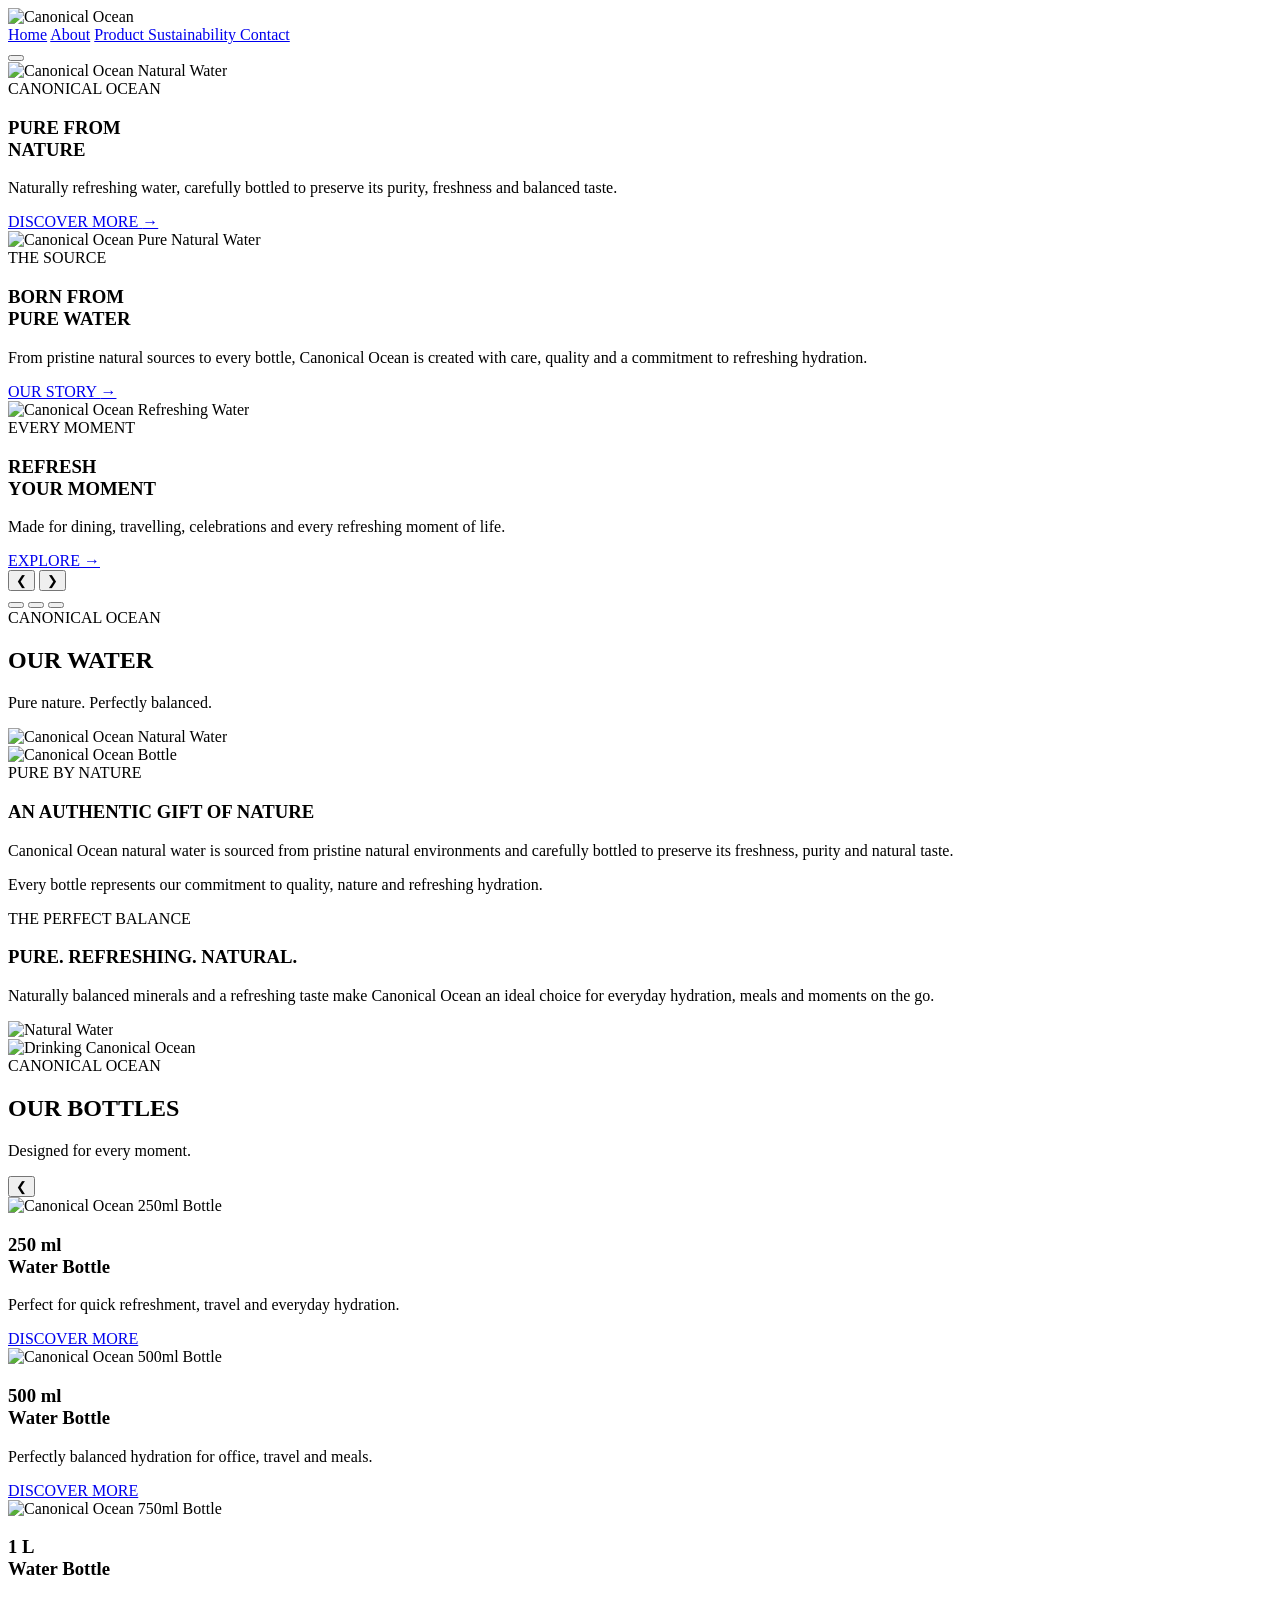
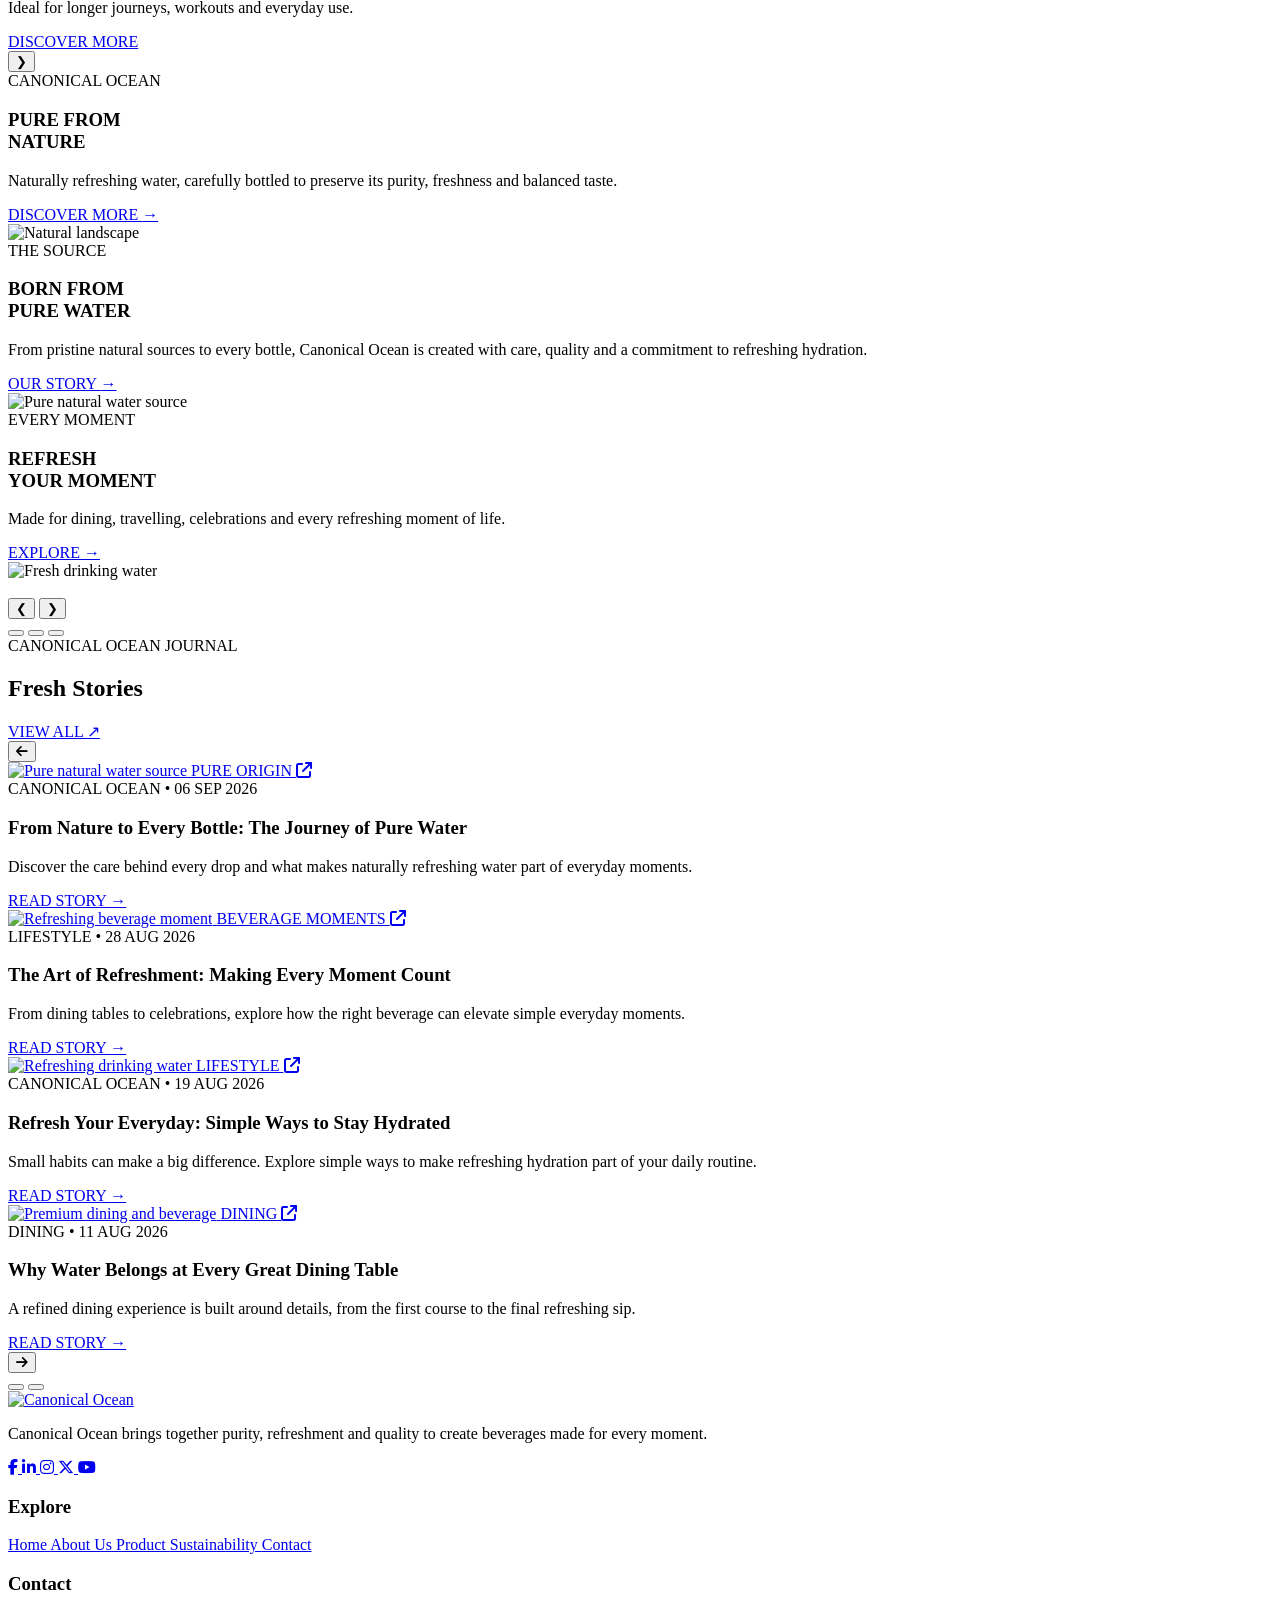
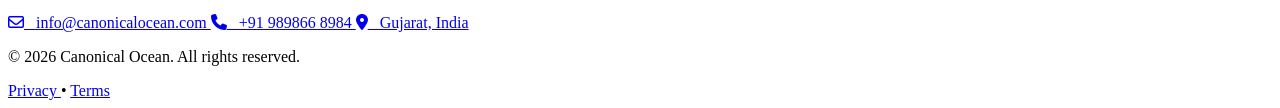
==== index.html @ ab65d00b "Update index.html" ====
<!DOCTYPE html>
<html lang="en">
<head>
<meta charset="UTF-8">

<meta name="viewport" content="width=device-width, initial-scale=1.0">

<!-- =========================
PRIMARY SEO
========================= -->

<title>Canonical Ocean | Premium Packaged Drinking Water & Beverage Brand</title>


<meta name="description" content="Discover Canonical Ocean, a premium packaged drinking water and beverage brand bringing pure bottled water and refreshing beverages together with quality, freshness and a modern lifestyle.">
  
<meta name="keywords"
content="Canonical Ocean, Canonical Ocean water, Canonical Ocean beverages, bottled water, packaged drinking water, drinking water, premium water bottle, mineral water, beverage brand, packaged water company, refreshing drinks, energy beverages, premium beverages, water bottle brand, Gujarat water brand, India beverage brand">

<meta name="author" content="Canonical Ocean">

<meta name="robots" content="index, follow, max-image-preview:large, max-snippet:-1, max-video-preview:-1">

<link rel="canonical" href="https://canonicalocean.com/">

<meta name="theme-color" content="#006D77">
<meta name="application-name" content="Canonical Ocean">

<!-- FAVICON -->
<link rel="icon" type="image/jpeg"
      href="https://canonicalocean.com/assets/logo/3.jpg?v=2">

<link rel="shortcut icon" type="image/jpeg"
      href="https://canonicalocean.com/assets/logo/3.jpg?v=2">

<link rel="apple-touch-icon"
      href="https://canonicalocean.com/assets/logo/3.jpg?v=2">
  
  
  <!-- Navbar CSS -->
<link rel="stylesheet"
href="https://canonicalocean.com/assets/home/nv/style.css">

<!-- Water / Bottle CSS -->
<link rel="stylesheet"
href="https://canonicalocean.com/assets/home/bottal-content/style.css">

<!-- Sliders CSS -->
<link rel="stylesheet"
href="https://canonicalocean.com/assets/home/sliders/style.css">

<!-- Bottle Slide CSS -->
<link rel="stylesheet"
href="https://canonicalocean.com/assets/home/bottal-slide/style.css">

<!-- Footer CSS -->
<link rel="stylesheet"
href="https://canonicalocean.com/assets/footer/style.css">

<!-- Blog CSS -->
<link rel="stylesheet"
href="https://canonicalocean.com/assets/home/blog/style.css">
  
  
<!-- =========================
OPEN GRAPH / SOCIAL
========================= -->

<meta property="og:type" content="website">

<meta property="og:title"
content="Canonical Ocean™ | Ride the Wave of Energy">

<meta property="og:description"
content="Premium bottled water, packaged drinking water and refreshing beverages by Canonical Ocean™. Pure refreshment. Powerful energy. Ride the wave of energy.">

<meta property="og:url"
content="https://canonicalocean.com/">

<meta property="og:image"
content="https://canonicalocean.com/assets/logo/Ride the wave of energy_20260815_101532_0000.png">

<meta property="og:image:alt"
content="Canonical Ocean™ Premium Beverage Brand">

<meta property="og:site_name"
content="Canonical Ocean">

<meta property="og:locale"
content="en_IN">

<!-- =========================
TWITTER / X
========================= -->

<meta name="twitter:card"
content="summary_large_image">

<meta name="twitter:title"
content="Canonical Ocean™ | Ride the Wave of Energy">

<meta name="twitter:description"
content="Premium bottled water, packaged drinking water and refreshing beverages. Ride the wave of energy with Canonical Ocean™.">

<meta name="twitter:image"
content="https://canonicalocean.com/assets/logo/Ride the wave of energy_20260815_101532_0000.png">

<meta name="twitter:image:alt"
content="Canonical Ocean™ Premium Beverage Brand">

<!-- =========================
FONT AWESOME
========================= -->

<link rel="stylesheet"
href="https://cdnjs.cloudflare.com/ajax/libs/font-awesome/6.5.1/css/all.min.css">

<!-- =========================
GOOGLE FONT
========================= -->

<link rel="preconnect"
href="https://fonts.googleapis.com">

<link rel="preconnect"
href="https://fonts.gstatic.com"
crossorigin>

<link href="https://fonts.googleapis.com/css2?family=Poppins:wght@300;400;500;600;700;800;900&display=swap"
rel="stylesheet">

<!-- =========================
PWA
========================= -->

<link rel="manifest"
href="https://canonicalocean.com/manifest.webmanifest">

<!-- =========================
LANGUAGE
========================= -->

<meta http-equiv="content-language"
content="en">

<meta name="language"
content="English">

<!-- =========================
AUTHOR / BRAND
========================= -->

<meta name="publisher"
content="Canonical Ocean">

<meta name="copyright"
content="Canonical Ocean">

<!-- =========================
APPLE
========================= -->

<meta name="apple-mobile-web-app-capable"
content="yes">

<meta name="apple-mobile-web-app-title"
content="Canonical Ocean">

  <link rel="stylesheet"
href="https://cdnjs.cloudflare.com/ajax/libs/font-awesome/6.5.1/css/all.min.css">
  
<!-- =========================
MICROSOFT
========================= -->

<meta name="msapplication-TileColor"
content="#006D77">

<meta name="msapplication-TileImage"
content="https://canonicalocean.com/assets/logo/Ride the wave of energy_20260815_101532_0000.png">

<!-- =========================
SITEMAP
========================= -->

<link rel="sitemap"
type="application/xml"
title="Sitemap"
href="https://canonicalocean.com/sitemap.xml">

<!-- =====================================================
BRAND SCHEMA
===================================================== -->

<script type="application/ld+json">
{
  "@context": "https://schema.org",
  "@type": "Brand",
  "name": "Canonical Ocean",
  "alternateName": "Canonical Ocean™",
  "url": "https://canonicalocean.com/",
  "logo": "https://canonicalocean.com/assets/logo/Ride the wave of energy_20260815_101532_0000.png",
  "description": "Canonical Ocean™ is a premium bottled water and beverage brand focused on packaged drinking water, refreshing beverages and modern beverage experiences.",
  "slogan": "Ride the wave of energy",
  "sameAs": [
    "https://www.instagram.com/canonicalocean",
    "https://www.linkedin.com/company/canonicalocean",
    "https://youtube.com/@canonicalocean",
    "https://x.com/Canonicalocean"
  ]
}
</script>

<!-- =====================================================
WEBSITE SCHEMA
===================================================== -->

<script type="application/ld+json">
{
  "@context": "https://schema.org",
  "@type": "WebSite",
  "name": "Canonical Ocean",
  "alternateName": "Canonical Ocean™",
  "url": "https://canonicalocean.com/",
  "description": "Official website of Canonical Ocean™ premium bottled water and beverage brand."
}
</script>

<!-- =====================================================
ORGANIZATION SCHEMA
===================================================== -->

<script type="application/ld+json">
{
  "@context": "https://schema.org",
  "@type": "Organization",
  "name": "Canonical Ocean",
  "url": "https://canonicalocean.com/",
  "logo": "https://canonicalocean.com/assets/cn-logo.png",
  "description": "Canonical Ocean™ is a premium beverage brand offering packaged drinking water, bottled water and refreshing beverages.",
  "slogan": "Ride the wave of energy",
  "email": "canonicalocean@zohomail.in",
  "sameAs": [
    "https://www.instagram.com/canonicalocean",
    "https://www.linkedin.com/company/canonicalocean",
    "https://youtube.com/@canonicalocean",
    "https://x.com/Canonicalocean"
  ]
}
</script>

<!-- =====================================================
PRODUCT / BEVERAGE CATEGORY SIGNAL
===================================================== -->

<!-- =====================================================
PRODUCT / BEVERAGE CATEGORY SIGNAL
===================================================== -->

<script type="application/ld+json">
{
  "@context": "https://schema.org",
  "@type": "ItemList",
  "name": "Canonical Ocean Beverage Products",
  "itemListElement": [
    {
      "@type": "Product",
      "name": "Canonical Ocean Packaged Drinking Water",
      "category": "Packaged Drinking Water"
    },
    {
      "@type": "Product",
      "name": "Canonical Ocean Bottled Water",
      "category": "Bottled Water"
    },
    {
      "@type": "Product",
      "name": "Canonical Ocean Beverages",
      "category": "Beverages"
    }
  ]
}
</script>

</head>

<body>

<header class="navbar">

  <div class="logo">
    <img
      src="https://canonicalocean.com/assets/logo/canonical-ocean-fl-01.png"
      alt="Canonical Ocean">
  </div>

  <nav class="nav-links" id="navLinks">
    <a href="#home" class="active">Home</a>
    <a href="https://canonicalocean.com/about/">About</a>
    <a
      href="https://canonicalocean.com/product/"
    >
      Product 
    </a>
    <a href="https://canonicalocean.com/sustainability/">
    Sustainability 
    </a>
        <a href="https://canonicalocean.com/contact/">
    Contact 
        </a>
  </nav>

  <button
    class="menu-btn"
    id="menuBtn"
    type="button"
    aria-label="Open navigation menu"
  >
    <span></span>
    <span></span>
    <span></span>
  </button>

</header>

  <script src="https://canonicalocean.com/assets/home/nv/script.js"></script>
  
  
  


  


  <!-- =========================================
       CANONICAL OCEAN HERO SLIDER
  ========================================== -->

  <section class="ocean-hero">


    <!-- SLIDER TRACK -->

    <div
      class="ocean-track"
      id="oceanTrack"
    >


      <!-- =====================================
           SLIDE 1
      ====================================== -->

      <article class="ocean-slide">

        <img
          src="https://canonicalocean.com/assets/home/sliders/water-drink-co.webp"
          alt="Canonical Ocean Natural Water"
        >

        <div class="ocean-content">

          <span class="eyebrow">
            CANONICAL OCEAN
          </span>

          <h1>
            PURE FROM<br>
            <strong>NATURE</strong>
          </h1>

          <p>
            Naturally refreshing water, carefully bottled
            to preserve its purity, freshness and balanced taste.
          </p>

          <a href="https://canonicalocean.com/story/pure-water/">
            DISCOVER MORE
            <b aria-hidden="true">→</b>
          </a>

        </div>

      </article>


      <!-- =====================================
           SLIDE 2
      ====================================== -->

      <article class="ocean-slide">

        <img
          src="https://canonicalocean.com/assets/home/sliders/canonical-ocean-juice.webp"
          alt="Canonical Ocean Pure Natural Water"
          loading="lazy"
        >

        <div class="ocean-content">

          <span class="eyebrow">
            THE SOURCE
          </span>

          <h1>
            BORN FROM<br>
            <strong>PURE WATER</strong>
          </h1>

          <p>
            From pristine natural sources to every bottle,
            Canonical Ocean is created with care, quality
            and a commitment to refreshing hydration.
          </p>

          <a href="https://canonicalocean.com/about/">
            OUR STORY
            <b aria-hidden="true">→</b>
          </a>

        </div>

      </article>


      <!-- =====================================
           SLIDE 3
      ====================================== -->

      <article class="ocean-slide">

        <img
          src="https://canonicalocean.com/assets/home/sliders/can-co.webp"
          alt="Canonical Ocean Refreshing Water"
          loading="lazy"
        >

        <div class="ocean-content">

          <span class="eyebrow">
            EVERY MOMENT
          </span>

          <h1>
            REFRESH<br>
            <strong>YOUR MOMENT</strong>
          </h1>

          <p>
            Made for dining, travelling, celebrations
            and every refreshing moment of life.
          </p>

          <a href="https://canonicalocean.com/story/refreshments/">
            EXPLORE
            <b aria-hidden="true">→</b>
          </a>

        </div>

      </article>


    </div>


    <!-- =========================================
         PREVIOUS BUTTON
    ========================================== -->

    <button
      type="button"
      class="ocean-nav prev"
      id="prevSlide"
      aria-label="Previous slide"
    >

      <span aria-hidden="true">
        ❮
      </span>

    </button>


    <!-- =========================================
         NEXT BUTTON
    ========================================== -->

    <button
      type="button"
      class="ocean-nav next"
      id="nextSlide"
      aria-label="Next slide"
    >

      <span aria-hidden="true">
        ❯
      </span>

    </button>


  </section>


  <!-- =========================================
       SLIDE DOTS
       OUTSIDE HERO
  ========================================== -->

  <div
    class="ocean-dots"
    id="slideDots"
    role="tablist"
    aria-label="Canonical Ocean slides"
  >


    <!-- DOT 1 -->

    <button
      type="button"
      class="ocean-dot active"
      data-slide="0"
      role="tab"
      aria-label="Show slide 1"
      aria-selected="true"
    ></button>


    <!-- DOT 2 -->

    <button
      type="button"
      class="ocean-dot"
      data-slide="1"
      role="tab"
      aria-label="Show slide 2"
      aria-selected="false"
    ></button>


    <!-- DOT 3 -->

    <button
      type="button"
      class="ocean-dot"
      data-slide="2"
      role="tab"
      aria-label="Show slide 3"
      aria-selected="false"
    ></button>


  </div>


  <!-- =========================================
       CANONICAL OCEAN SLIDER JAVASCRIPT
  ========================================== -->

  <script
    src="https://canonicalocean.com/assets/home/sliders/script.js"
  ></script>



  
 

  <!-- ================= OUR WATER ================= -->

  <section class="water-section" id="water">

    <div class="section-heading">
      <span>CANONICAL OCEAN</span>
      <h2>OUR WATER</h2>
      <p>Pure nature. Perfectly balanced.</p>
    </div>

    <div class="water-grid">

      <!-- Image -->
      <div class="water-image">
        <img src="https://canonicalocean.com/assets/img-png/water-bottal-v9.webp" alt="Canonical Ocean Natural Water">
      </div>

      <!-- Image -->
      <div class="water-image">
        <img src="https://canonicalocean.com/assets/img-png/canonical-ocean-f2.png" alt="Canonical Ocean Bottle">
      </div>

      <!-- Content -->
      <div class="water-content">
        <span class="small-title">PURE BY NATURE</span>

        <h3>
          AN AUTHENTIC
          <strong>GIFT OF NATURE</strong>
        </h3>

        <p>
          Canonical Ocean natural water is sourced from
          pristine natural environments and carefully bottled
          to preserve its freshness, purity and natural taste.
        </p>

        <p>
          Every bottle represents our commitment to quality,
          nature and refreshing hydration.
        </p>
      </div>

      <!-- Content -->
      <div class="water-content second-content">
        <span class="small-title">THE PERFECT BALANCE</span>

        <h3>
          PURE.
          <strong>REFRESHING.</strong>
          NATURAL.
        </h3>

        <p>
          Naturally balanced minerals and a refreshing taste
          make Canonical Ocean an ideal choice for everyday
          hydration, meals and moments on the go.
        </p>
      </div>

      <!-- Image -->
      <div class="water-image">
        <img src="https://canonicalocean.com/assets/img-png/canonical-ocean-f3.png" alt="Natural Water">
      </div>

      <!-- Image -->
      <div class="water-image">
        <img src="https://canonicalocean.com/assets/img-png/canonical-ocean-f4.png" alt="Drinking Canonical Ocean">
      </div>

    </div>

  </section>


  <!-- ================= OUR BOTTLES ================= -->

  <section class="bottles-section" id="bottles">

    <div class="section-heading bottles-heading">
      <span>CANONICAL OCEAN</span>
      <h2>OUR BOTTLES</h2>
      <p>Designed for every moment.</p>
    </div>

    <div class="bottle-slider">

      <button class="slider-btn prev" id="prevBtn">
        &#10094;
      </button>

      <div class="bottle-track" id="bottleTrack">

        <!-- Bottle 1 -->
        <article class="bottle-card">

          <div class="bottle-image">
            <img src="https://canonicalocean.com/assets/img-png/250ml-canonical-ocean.png"
                 alt="Canonical Ocean 250ml Bottle">
          </div>

          <h3>250 ml<br>Water Bottle</h3>

          <p>
            Perfect for quick refreshment,
            travel and everyday hydration.
          </p>

          <a href="#">DISCOVER MORE</a>

        </article>


        <!-- Bottle 2 -->
        <article class="bottle-card">

          <div class="bottle-image">
            <img src="https://canonicalocean.com/assets/img-png/500ml-canonical-ocean.png"
                 alt="Canonical Ocean 500ml Bottle">
          </div>

          <h3>500 ml<br>Water Bottle</h3>

          <p>
            Perfectly balanced hydration
            for office, travel and meals.
          </p>

          <a href="#">DISCOVER MORE</a>

        </article>


        <!-- Bottle 3 -->
        <article class="bottle-card">

          <div class="bottle-image">
            <img src="https://canonicalocean.com/assets/img-png/1lt-canonical-ocean.png"
                 alt="Canonical Ocean 750ml Bottle">
          </div>

          <h3>1 L<br>Water Bottle</h3>

          <p>
            Ideal for longer journeys,
            workouts and everyday use.
          </p>

          <a href="#">DISCOVER MORE</a>

        </article>


       

      </div>

     <button class="slider-btn next" id="nextBtn">&#10095;</button>

    </div>

  </section>





<section class="blue-bottal-showcase">

  <div class="blue-bottal-slider">

    <div class="blue-bottal-track" id="blueBottalTrack">

      <!-- SLIDE 1 -->
      <article class="blue-bottal-slide">

        <div class="blue-bottal-left">

          <span>CANONICAL OCEAN</span>

          <h1>
            PURE FROM<br>
            <strong>NATURE</strong>
          </h1>

          <p>
            Naturally refreshing water, carefully bottled
            to preserve its purity, freshness and balanced taste.
          </p>

          <a href="#">
            DISCOVER MORE
            <b aria-hidden="true">→</b>
          </a>

        </div>

        <div class="blue-bottal-right">

          <img
            src="https://canonicalocean.com/assets/home/bottal-slide/canonical-ocean-s1.webp"
            alt="Natural landscape"
            loading="eager"
          >

        </div>

      </article>


      <!-- SLIDE 2 -->
      <article class="blue-bottal-slide">

        <div class="blue-bottal-left">

          <span>THE SOURCE</span>

          <h1>
            BORN FROM<br>
            <strong>PURE WATER</strong>
          </h1>

          <p>
            From pristine natural sources to every bottle,
            Canonical Ocean is created with care, quality
            and a commitment to refreshing hydration.
          </p>

          <a href="#">
            OUR STORY
            <b aria-hidden="true">→</b>
          </a>

        </div>

        <div class="blue-bottal-right">

          <img
            src="https://canonicalocean.com/assets/home/bottal-slide/canonical-ocean-s2.webp"
            alt="Pure natural water source"
            loading="lazy"
          >

        </div>

      </article>


      <!-- SLIDE 3 -->
      <article class="blue-bottal-slide">

        <div class="blue-bottal-left">

          <span>EVERY MOMENT</span>

          <h1>
            REFRESH<br>
            <strong>YOUR MOMENT</strong>
          </h1>

          <p>
            Made for dining, travelling, celebrations
            and every refreshing moment of life.
          </p>

          <a href="#">
            EXPLORE
            <b aria-hidden="true">→</b>
          </a>

        </div>

        <div class="blue-bottal-right">

          <img
            src="https://canonicalocean.com/assets/home/bottal-slide/canonical-ocean-s3.webp"
            alt="Fresh drinking water"
            loading="lazy"
          >

        </div>

      </article>

    </div>


    <!-- FIXED CENTER BOTTLE -->
    <div
      class="blue-bottal-fixed"
      aria-hidden="true"
    >

      <div class="blue-bottal-glow"></div>

      <img
        src="https://canonicalocean.com/assets/img-png/png-water-bottal.png"
        alt=""
      >

    </div>


    <!-- PREVIOUS -->
    <button
      type="button"
      class="blue-bottal-nav prev"
      id="blueBottalPrev"
      aria-label="Previous slide"
    >
      <span aria-hidden="true">&#10094;</span>
    </button>


    <!-- NEXT -->
    <button
      type="button"
      class="blue-bottal-nav next"
      id="blueBottalNext"
      aria-label="Next slide"
    >
      <span aria-hidden="true">&#10095;</span>
    </button>

  </div>


  <!-- DOTS -->
  <div
    class="blue-bottal-dots"
    id="blueBottalDots"
    role="tablist"
    aria-label="Hero slides"
  >

    <button
      type="button"
      class="blue-bottal-dot active"
      data-slide="0"
      role="tab"
      aria-label="Show slide 1"
      aria-selected="true"
    ></button>

    <button
      type="button"
      class="blue-bottal-dot"
      data-slide="1"
      role="tab"
      aria-label="Show slide 2"
      aria-selected="false"
    ></button>

    <button
      type="button"
      class="blue-bottal-dot"
      data-slide="2"
      role="tab"
      aria-label="Show slide 3"
      aria-selected="false"
    ></button>

  </div>

</section>

  
  <section class="co-blog">

  <div class="co-blog-container">

    <!-- HEADER -->
    <div class="co-blog-header">

      <div>
        <span class="co-blog-eyebrow">
          CANONICAL OCEAN JOURNAL
        </span>

        <h2>
          Fresh <strong>Stories</strong>
        </h2>
      </div>

      <a href="#" class="co-blog-all">
        VIEW ALL
        <span>↗</span>
      </a>

    </div>


    <!-- BLOG SLIDER -->
    <div class="co-blog-slider">

      <button
        class="co-blog-arrow co-blog-prev"
        id="coBlogPrev"
        aria-label="Previous articles"
      >
        <i class="fa-solid fa-arrow-left"></i>
      </button>


      <div class="co-blog-window">

        <div class="co-blog-track" id="coBlogTrack">


          <!-- CARD 1 -->

          <article class="co-blog-card">

            <a href="https://canonicalocean.com/story/pure-water/" class="co-blog-image">

              <img
                src="https://canonicalocean.com/assets/home/blog/deep-sea-co-s3.webp"
                alt="Pure natural water source"
                loading="lazy"
              >

              <span class="co-blog-tag">
                PURE ORIGIN
              </span>

              <span class="co-blog-image-icon">
                <i class="fa-solid fa-arrow-up-right-from-square"></i>
              </span>

            </a>

            <div class="co-blog-content">

              <div class="co-blog-meta">
                CANONICAL OCEAN
                <span>•</span>
                06 SEP 2026
              </div>

              <h3>
                From Nature to Every Bottle:
                The Journey of Pure Water
              </h3>

              <p>
                Discover the care behind every drop
                and what makes naturally refreshing
                water part of everyday moments.
              </p>

              <a href="https://canonicalocean.com/story/pure-water/" class="co-blog-read">
                READ STORY
                <span>→</span>
              </a>

            </div>

          </article>


          <!-- CARD 2 -->

          <article class="co-blog-card">

            <a href="https://canonicalocean.com/story/refreshments/" class="co-blog-image">

              <img
                src="https://canonicalocean.com/assets/home/blog/water-glass-co-s2.webp"
                alt="Refreshing beverage moment"
                loading="lazy"
              >

              <span class="co-blog-tag">
                BEVERAGE MOMENTS
              </span>

              <span class="co-blog-image-icon">
                <i class="fa-solid fa-arrow-up-right-from-square"></i>
              </span>

            </a>

            <div class="co-blog-content">

              <div class="co-blog-meta">
                LIFESTYLE
                <span>•</span>
                28 AUG 2026
              </div>

              <h3>
                The Art of Refreshment:
                Making Every Moment Count
              </h3>

              <p>
                From dining tables to celebrations,
                explore how the right beverage can
                elevate simple everyday moments.
              </p>

              <a href="https://canonicalocean.com/story/refreshments/" class="co-blog-read">
                READ STORY
                <span>→</span>
              </a>

            </div>

          </article>


          <!-- CARD 3 -->

          <article class="co-blog-card">

            <a href="https://canonicalocean.com/story/lifestyle/" class="co-blog-image">

              <img
                src="https://canonicalocean.com/assets/home/blog/cup-water-co-s3 (1).webp"
                alt="Refreshing drinking water"
                loading="lazy"
              >

              <span class="co-blog-tag">
                LIFESTYLE
              </span>

              <span class="co-blog-image-icon">
                <i class="fa-solid fa-arrow-up-right-from-square"></i>
              </span>

            </a>

            <div class="co-blog-content">

              <div class="co-blog-meta">
                CANONICAL OCEAN
                <span>•</span>
                19 AUG 2026
              </div>

              <h3>
                Refresh Your Everyday:
                Simple Ways to Stay Hydrated
              </h3>

              <p>
                Small habits can make a big difference.
                Explore simple ways to make refreshing
                hydration part of your daily routine.
              </p>

              <a href="https://canonicalocean.com/story/lifestyle/" class="co-blog-read">
                READ STORY
                <span>→</span>
              </a>

            </div>

          </article>


          <!-- CARD 4 -->

          <article class="co-blog-card">

            <a href="https://canonicalocean.com/story/dining/" class="co-blog-image">

              <img
                src="https://canonicalocean.com/assets/home/blog/juice-co-s1.webp"
                alt="Premium dining and beverage"
                loading="lazy"
              >

              <span class="co-blog-tag">
                DINING
              </span>

              <span class="co-blog-image-icon">
                <i class="fa-solid fa-arrow-up-right-from-square"></i>
              </span>

            </a>

            <div class="co-blog-content">

              <div class="co-blog-meta">
                DINING
                <span>•</span>
                11 AUG 2026
              </div>

              <h3>
                Why Water Belongs at
                Every Great Dining Table
              </h3>

              <p>
                A refined dining experience is built
                around details, from the first course
                to the final refreshing sip.
              </p>

              <a href="https://canonicalocean.com/story/dining/" class="co-blog-read">
                READ STORY
                <span>→</span>
              </a>

            </div>

          </article>


        </div>

      </div>


      <button
        class="co-blog-arrow co-blog-next"
        id="coBlogNext"
        aria-label="Next articles"
      >
        <i class="fa-solid fa-arrow-right"></i>
      </button>

    </div>


    <!-- DOTS -->

    <div class="co-blog-dots" id="coBlogDots">

      <button
        class="co-blog-dot active"
        data-slide="0"
        aria-label="Blog slide 1"
      ></button>

      <button
        class="co-blog-dot"
        data-slide="1"
        aria-label="Blog slide 2"
      ></button>

    </div>

  </div>

</section>




  <!-- FONT AWESOME -->
  <link
    rel="stylesheet"
    href="https://cdnjs.cloudflare.com/ajax/libs/font-awesome/6.5.2/css/all.min.css"
  >


<!-- =========================================
     CANONICAL OCEAN FOOTER
========================================= -->

<footer class="co-footer">


  <!-- =======================================
       MAIN FOOTER
  ======================================== -->

  <div class="co-footer-container">


    <!-- =====================================
         BRAND / ABOUT
    ====================================== -->

    <div class="co-footer-brand">


      <!-- LOGO -->

      <a
        href="/"
        class="co-footer-logo"
        aria-label="Canonical Ocean Home"
      >

        <img
          src="https://canonicalocean.com/assets/logo/canonical-ocean-fl-03.png"
          alt="Canonical Ocean"
        >

      </a>


      <!-- ABOUT -->

      <p>
        Canonical Ocean brings together purity,
        refreshment and quality to create beverages
        made for every moment.
      </p>


      


      <!-- SOCIAL MEDIA -->

      <div class="co-social">


        <!-- FACEBOOK -->

        <!-- Facebook -->
<a href="https://www.facebook.com/canonicalocean" target="_blank" rel="noopener noreferrer">
  <i class="fa-brands fa-facebook-f"></i>
</a>

<!-- LinkedIn -->
<a href="https://www.linkedin.com/company/canonicalocean/" target="_blank" rel="noopener noreferrer">
  <i class="fa-brands fa-linkedin-in"></i>
</a>

<!-- Instagram -->
<a href="https://www.instagram.com/canonicalocean/" target="_blank" rel="noopener noreferrer">
  <i class="fa-brands fa-instagram"></i>
</a>

<!-- X -->
<a href="https://x.com/canonicalocean" target="_blank" rel="noopener noreferrer">
  <i class="fa-brands fa-x-twitter"></i>
</a>

<!-- YouTube -->
<a href="https://www.youtube.com/@canonicalocean" target="_blank" rel="noopener noreferrer">
  <i class="fa-brands fa-youtube"></i>
        </a>


      </div>

    </div>



    <!-- =====================================
         EXPLORE
    ====================================== -->

    <div class="co-footer-links">

      <h3>Explore</h3>


      <a href="#">
        Home
      </a>


      <a href="https://canonicalocean.com/about/">
        About Us
      </a>


      <a href="https://canonicalocean.com/product/">
       Product
      </a>
<a href="https://canonicalocean.com/sustainability/">
  Sustainability 
</a>

      <a href="https://canonicalocean.com/contact/">
        Contact
      </a>

    </div>



    <!-- =====================================
         CONTACT
    ====================================== -->

    <div class="co-footer-contact">

      <h3>Contact</h3>


      <a href="mailto:info@canonicalocean.com">

        <i class="fa-regular fa-envelope"></i>
        &nbsp;
        info@canonicalocean.com

      </a>


      <a href="https://wa.me/message/SM467FJV6ENDJ1">

        <i class="fa-solid fa-phone"></i>
        &nbsp;
        +91 989866 8984

      </a>


      <a href="#">

        <i class="fa-solid fa-location-dot"></i>
        &nbsp;
        Gujarat, India

      </a>

    </div>


  </div>



  <!-- =======================================
       BOTTOM BAR
  ======================================== -->

  <div class="co-footer-bottom">


    <!-- COPYRIGHT -->

    <p>
      © 2026 Canonical Ocean. All rights reserved.
    </p>


    <!-- LEGAL -->

    <div class="co-footer-legal">

      <a href="#">
        Privacy
      </a>

      <span>•</span>

      <a href="#">
        Terms
      </a>

    </div>


  </div>


</footer>



 

<!-- =========================
     HERO SLIDER JS
========================== -->
<script src="https://canonicalocean.com/assets/home/bottal-content/script.js"></script>
 
<script src="https://canonicalocean.com/assets/home/bottal-slide/script.js"></script>


<script src="https://canonicalocean.com/assets/home/blog/script.js"></script>



    
  </body>
  
</html>
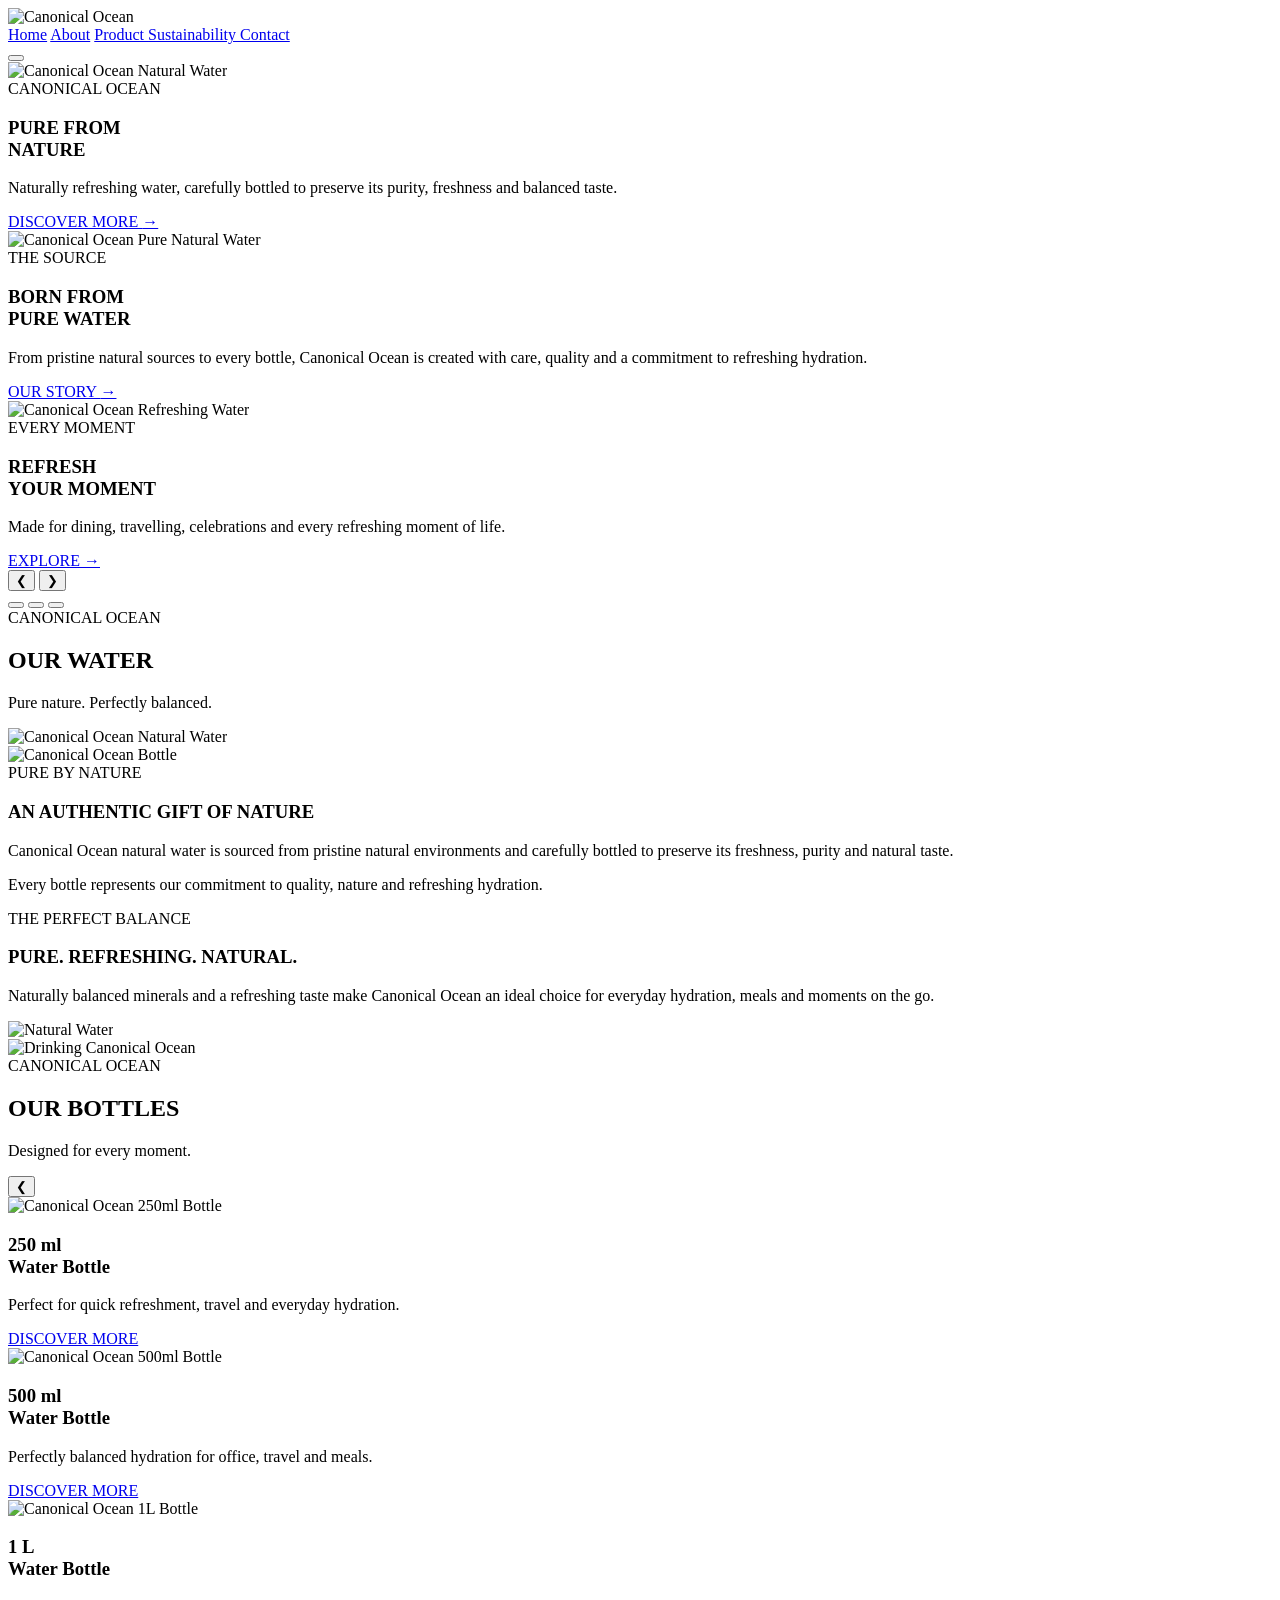
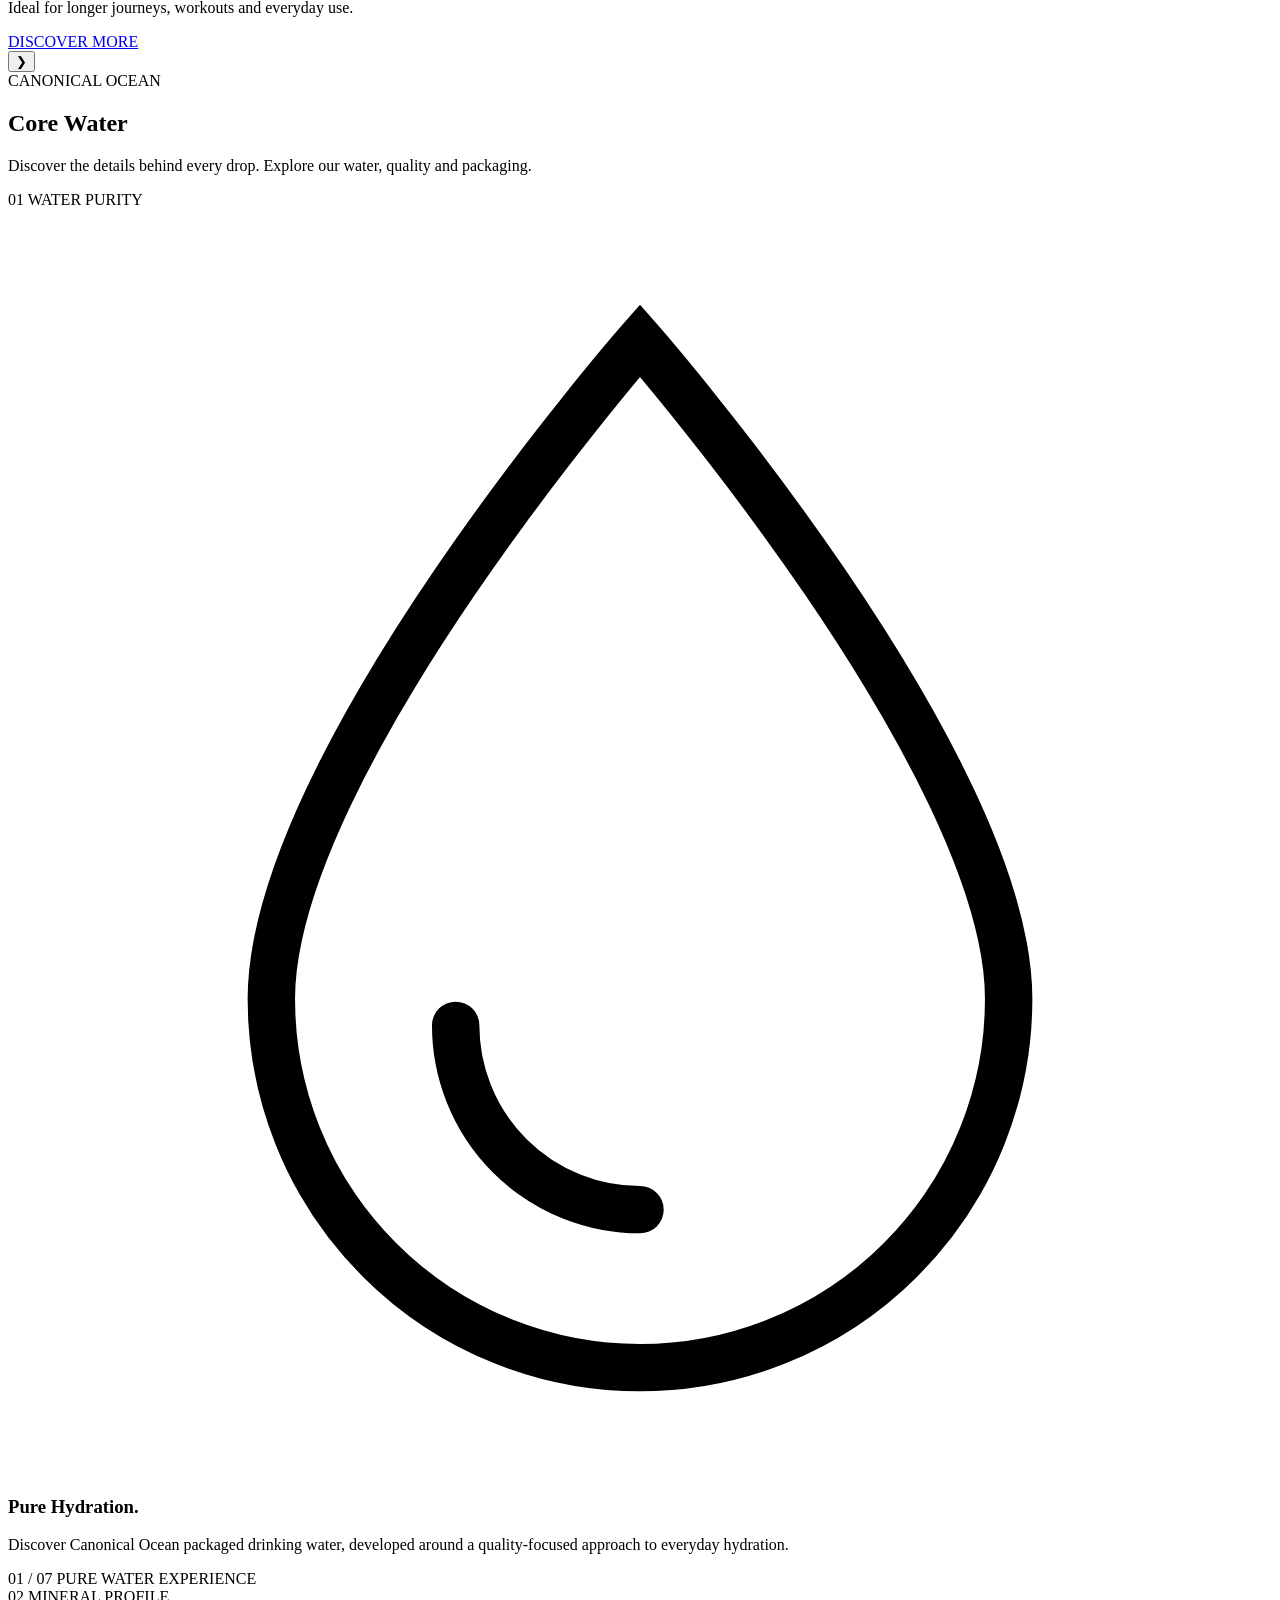
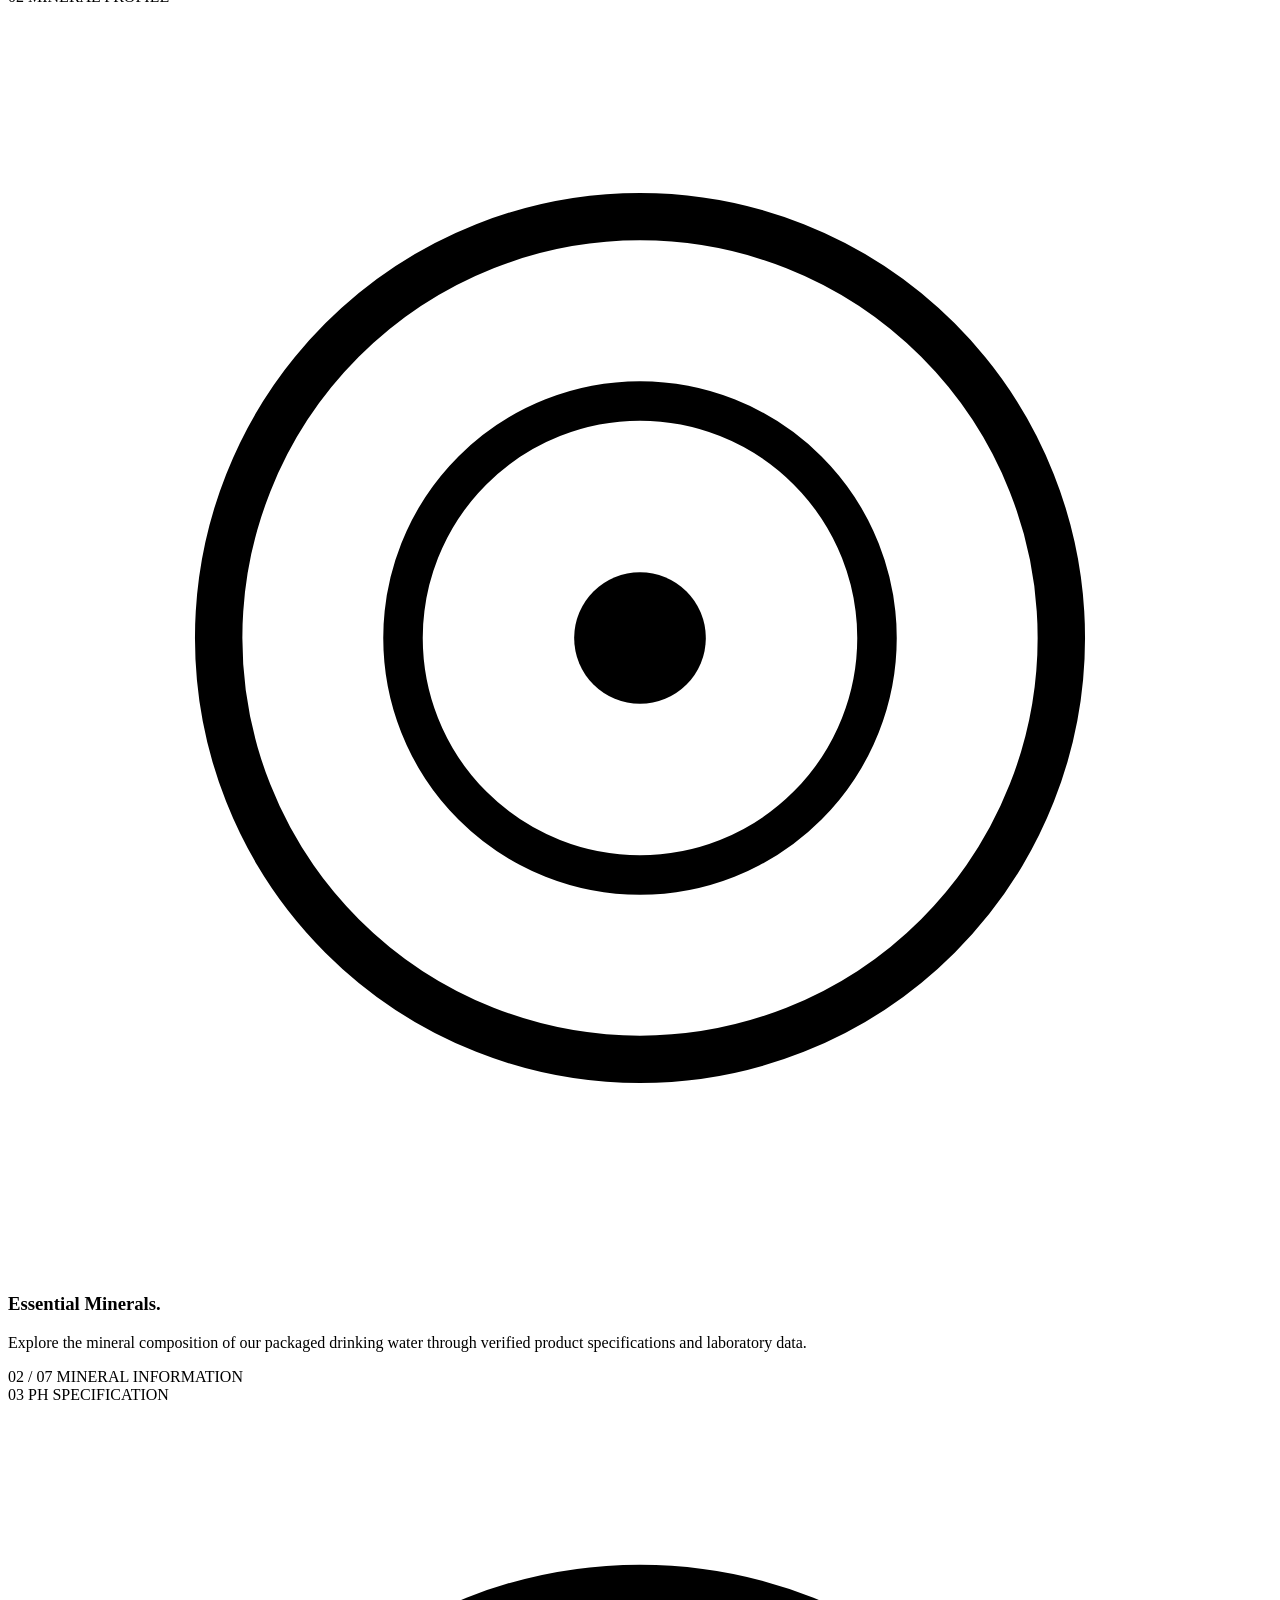
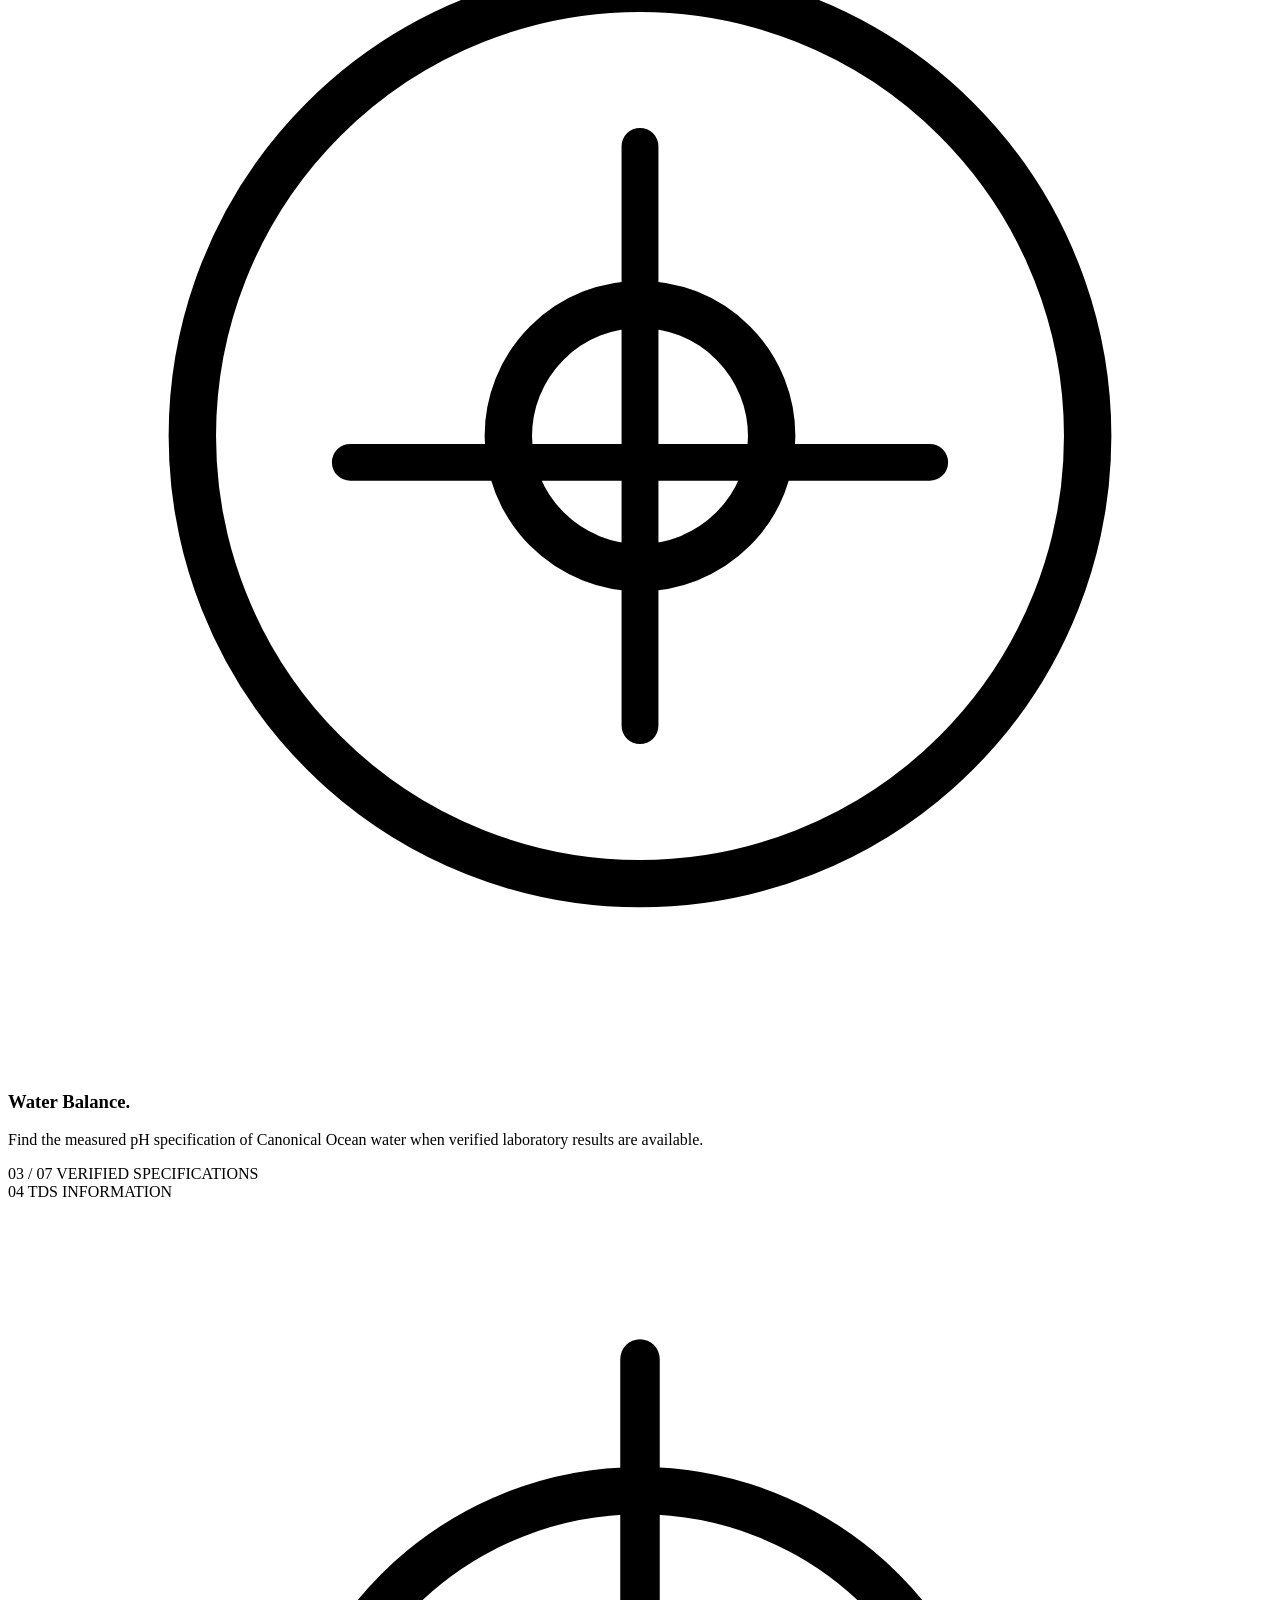
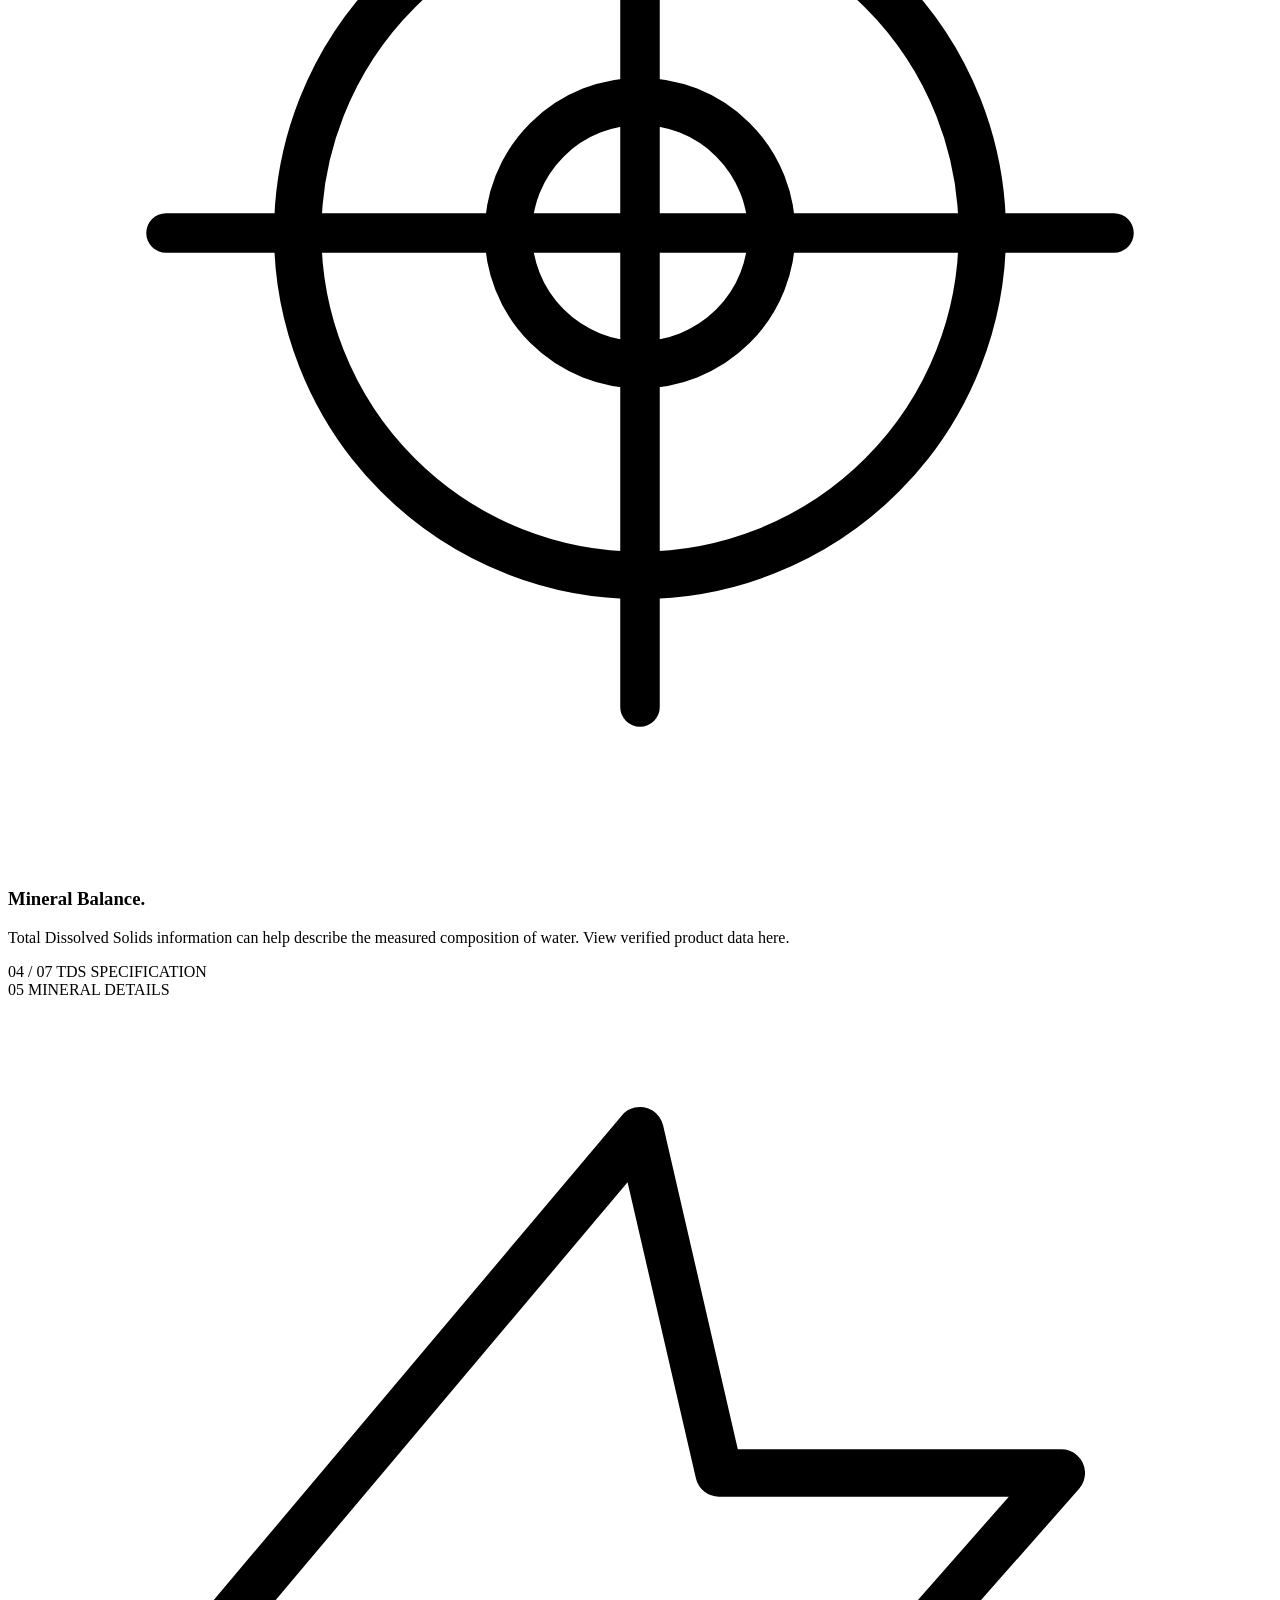
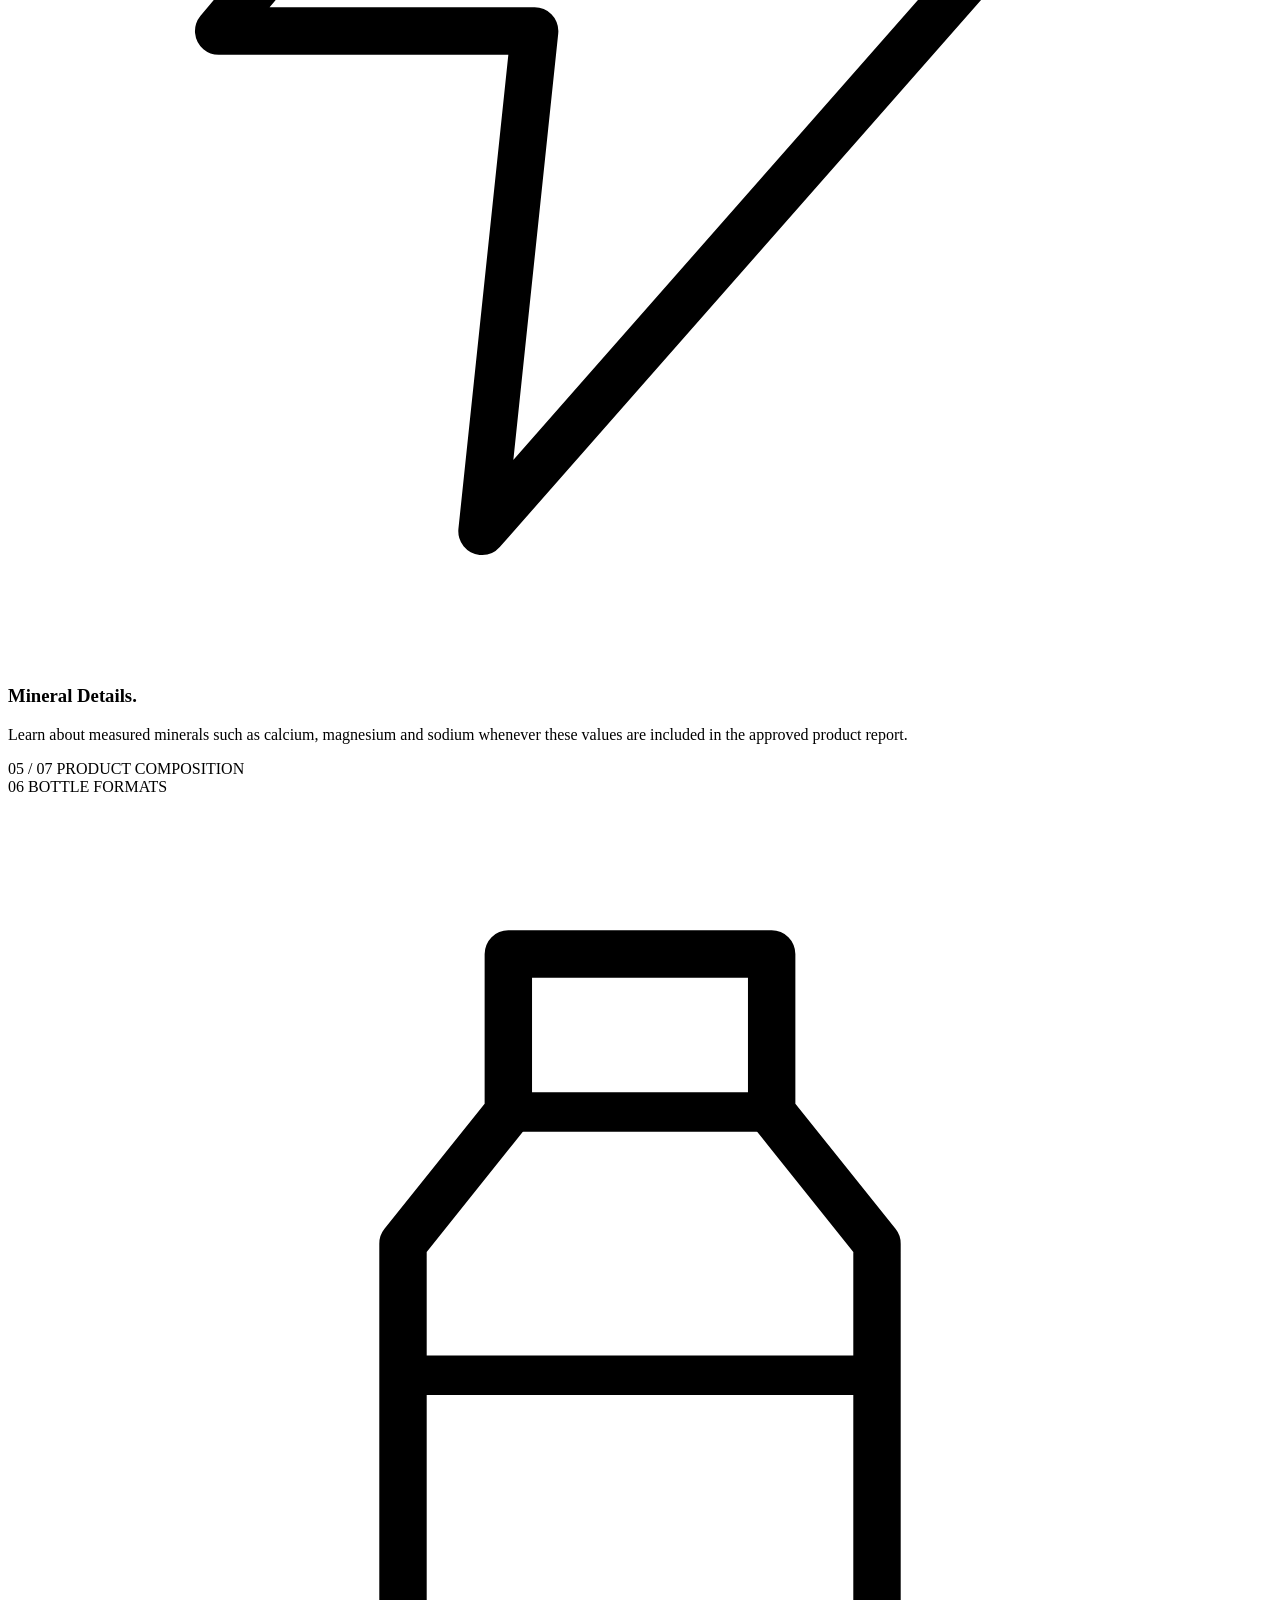
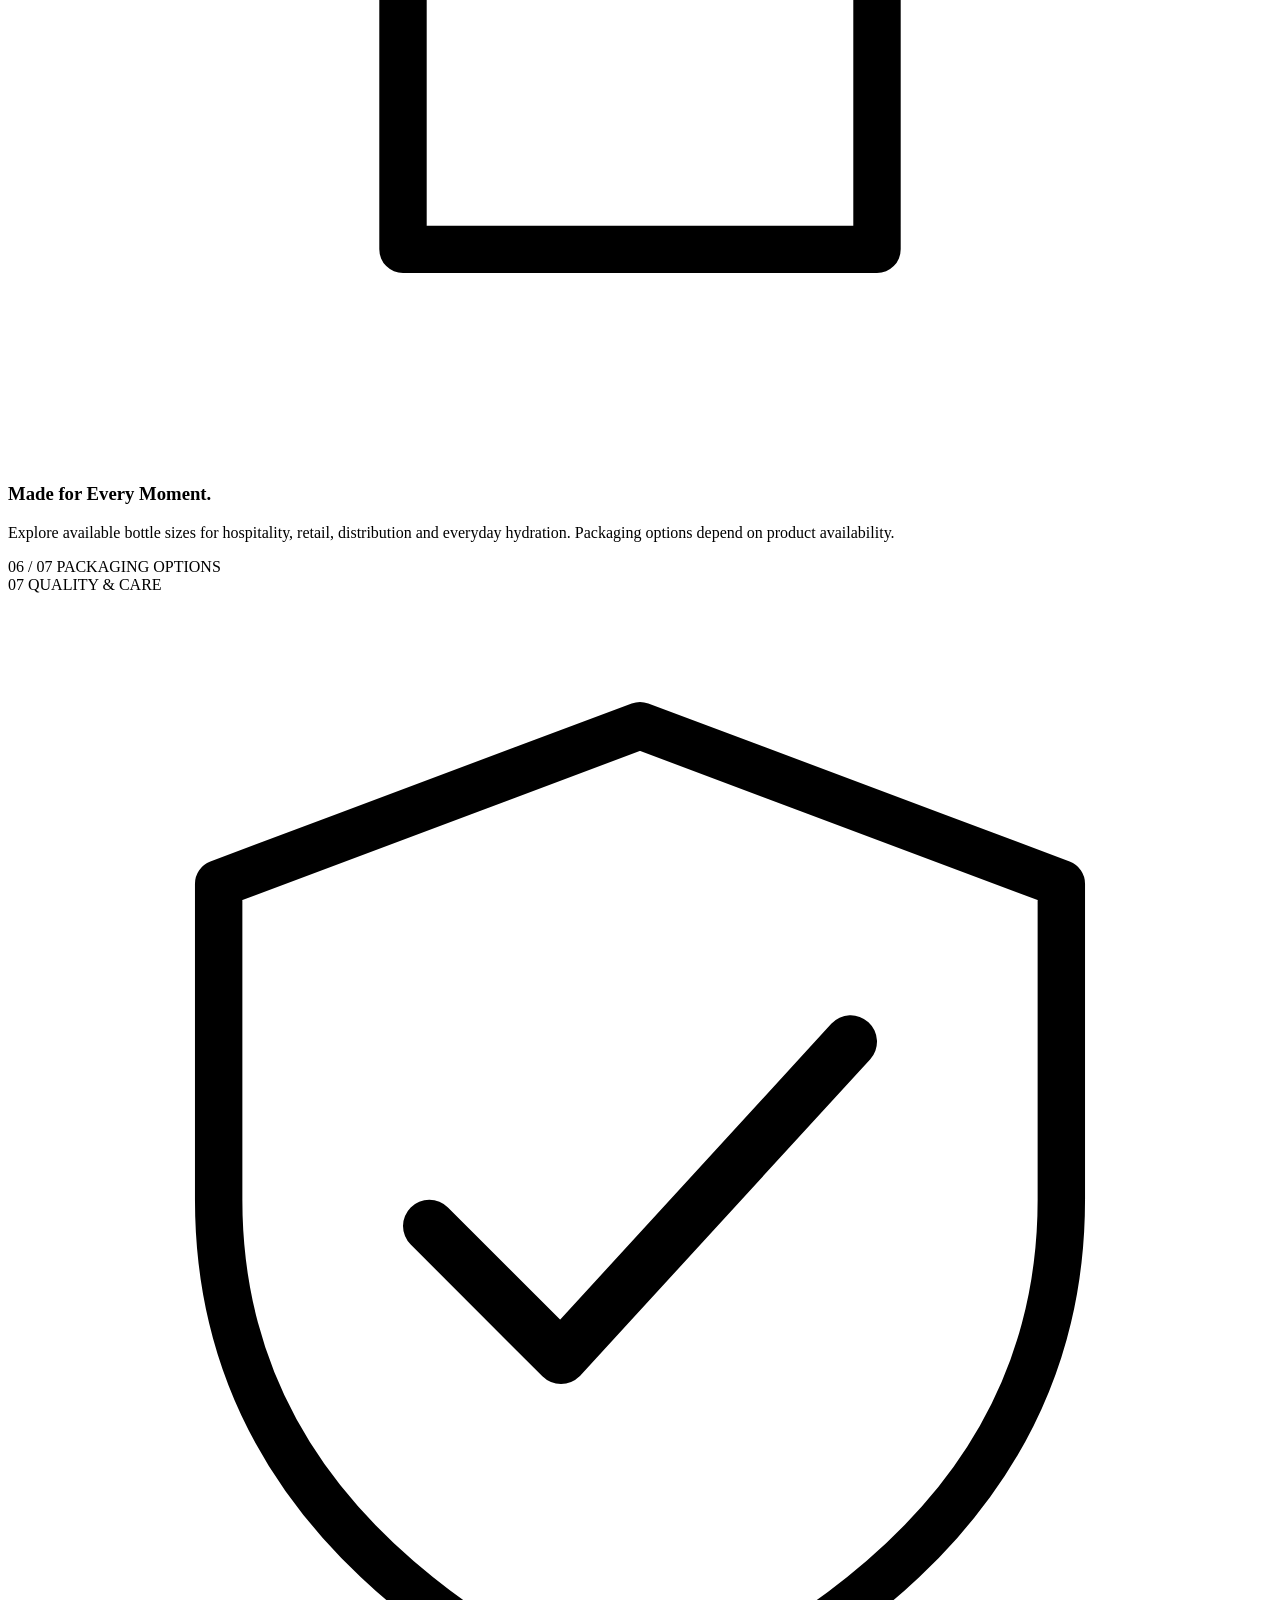
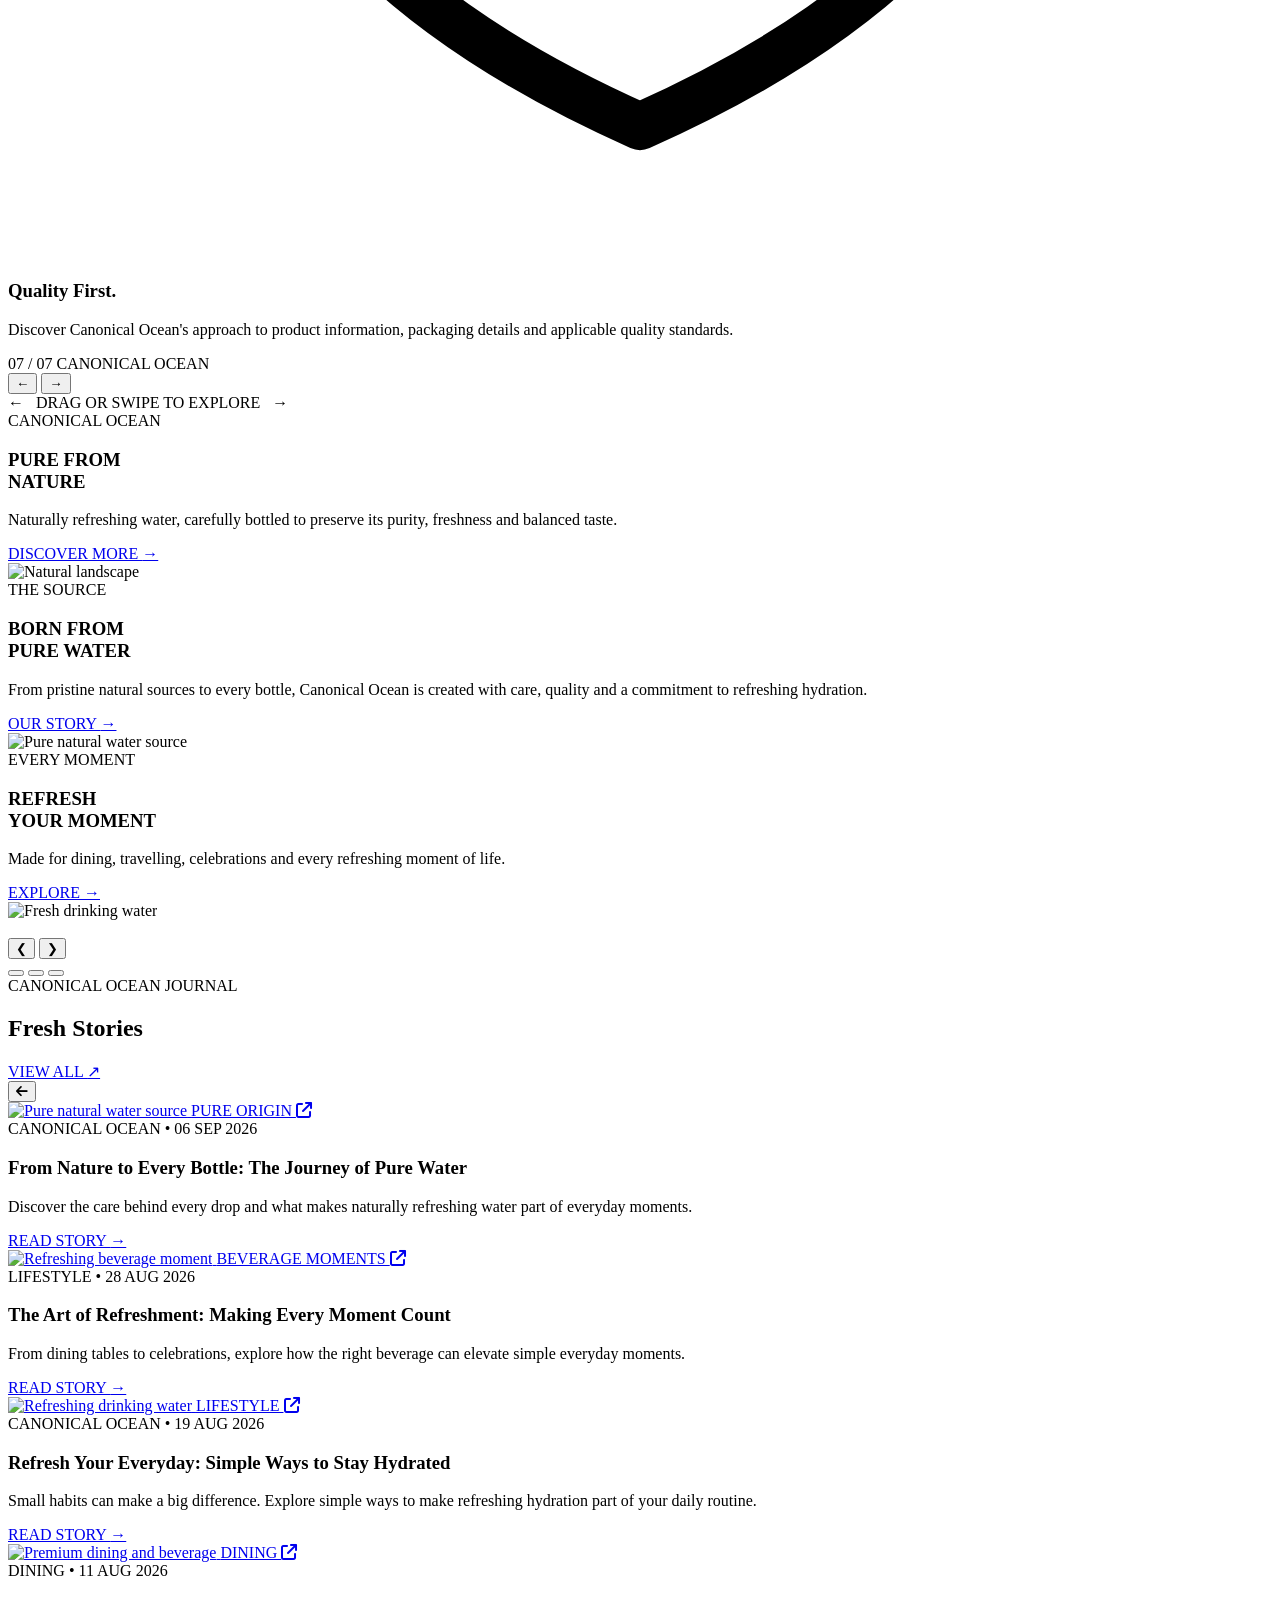
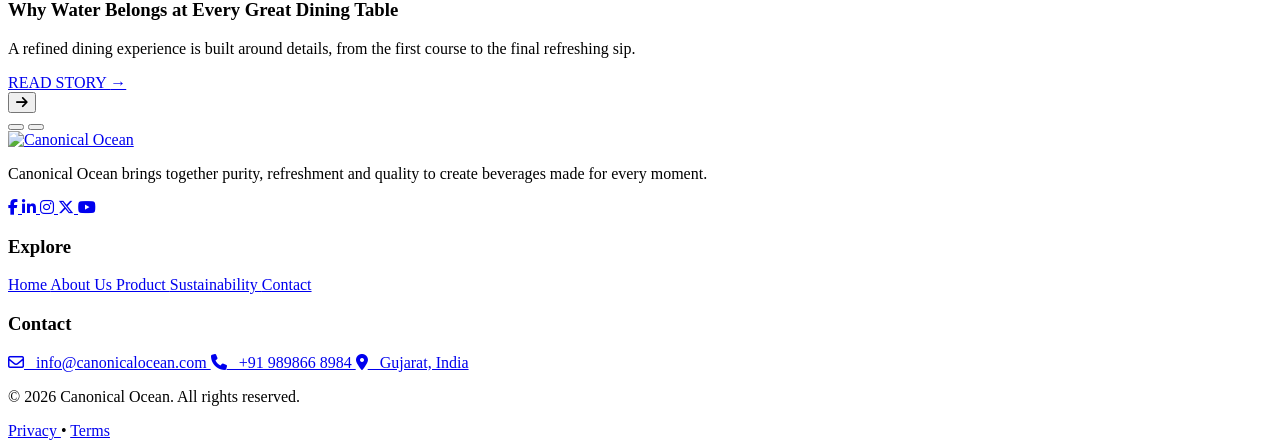
==== commit 945615cb: "Update index.html" ====
--- a/index.html
+++ b/index.html
@@ -27,16 +27,54 @@
 <meta name="theme-color" content="#006D77">
 <meta name="application-name" content="Canonical Ocean">
 
-<!-- FAVICON -->
-<link rel="icon" type="image/jpeg"
-      href="https://canonicalocean.com/assets/logo/3.jpg?v=2">
-
-<link rel="shortcut icon" type="image/jpeg"
-      href="https://canonicalocean.com/assets/logo/3.jpg?v=2">
-
-<link rel="apple-touch-icon"
-      href="https://canonicalocean.com/assets/logo/3.jpg?v=2">
-  
+<!-- ============================= -->
+<!-- CANONICAL OCEAN FAVICON -->
+<!-- ============================= -->
+
+<!-- Main Favicon -->
+<link
+  rel="icon"
+  type="image/png"
+  sizes="512x512"
+  href="https://canonicalocean.com/assets/logo/pictorial/canonicalocean-fc.pdf-20261008-22753-0000.png?v=2"
+>
+
+<!-- Standard Browser Favicon -->
+<link
+  rel="icon"
+  type="image/png"
+  sizes="32x32"
+  href="https://canonicalocean.com/assets/logo/pictorial/canonicalocean-fc.pdf-20261008-22753-0000.png?v=2"
+>
+
+<link
+  rel="icon"
+  type="image/png"
+  sizes="16x16"
+  href="https://canonicalocean.com/assets/logo/pictorial/canonicalocean-fc.pdf-20261008-22753-0000.png?v=2"
+>
+
+<!-- Apple / iPhone / iPad -->
+<link
+  rel="apple-touch-icon"
+  sizes="180x180"
+  href="https://canonicalocean.com/assets/logo/pictorial/canonicalocean-fc.pdf-20261008-22753-0000.png?v=2"
+>
+
+<!-- Android / PWA -->
+<link
+  rel="icon"
+  type="image/png"
+  sizes="192x192"
+  href="https://canonicalocean.com/assets/logo/pictorial/canonicalocean-fc.pdf-20261008-22753-0000.png?v=2"
+>
+
+<link
+  rel="icon"
+  type="image/png"
+  sizes="512x512"
+  href="https://canonicalocean.com/assets/logo/pictorial/canonicalocean-fc.pdf-20261008-22753-0000.png?v=2"
+>
   
   <!-- Navbar CSS -->
 <link rel="stylesheet"
@@ -62,6 +100,8 @@
 <link rel="stylesheet"
 href="https://canonicalocean.com/assets/home/blog/style.css">
   
+
+<link rel="stylesheet" href="https://canonicalocean.com/assets/home/box-slide/style.css">
   
 <!-- =========================
 OPEN GRAPH / SOCIAL
@@ -79,7 +119,7 @@
 content="https://canonicalocean.com/">
 
 <meta property="og:image"
-content="https://canonicalocean.com/assets/logo/Ride the wave of energy_20260815_101532_0000.png">
+content="https://canonicalocean.com/assets/logo/ride-the-wave-of-energy-20260815-101532-0000.png">
 
 <meta property="og:image:alt"
 content="Canonical Ocean™ Premium Beverage Brand">
@@ -104,7 +144,7 @@
 content="Premium bottled water, packaged drinking water and refreshing beverages. Ride the wave of energy with Canonical Ocean™.">
 
 <meta name="twitter:image"
-content="https://canonicalocean.com/assets/logo/Ride the wave of energy_20260815_101532_0000.png">
+content="https://canonicalocean.com/assets/logo/ride-the-wave-of-energy-20260815-101532-0000.png">
 
 <meta name="twitter:image:alt"
 content="Canonical Ocean™ Premium Beverage Brand">
@@ -178,7 +218,7 @@
 content="#006D77">
 
 <meta name="msapplication-TileImage"
-content="https://canonicalocean.com/assets/logo/Ride the wave of energy_20260815_101532_0000.png">
+content="https://canonicalocean.com/assets/logo/ride-the-wave-of-energy-20260815-101532-0000.png">
 
 <!-- =========================
 SITEMAP
@@ -200,7 +240,7 @@
   "name": "Canonical Ocean",
   "alternateName": "Canonical Ocean™",
   "url": "https://canonicalocean.com/",
-  "logo": "https://canonicalocean.com/assets/logo/Ride the wave of energy_20260815_101532_0000.png",
+  "logo": "https://canonicalocean.com/assets/logo/ride-the-wave-of-energy-20260815-101532-0000.png",
   "description": "Canonical Ocean™ is a premium bottled water and beverage brand focused on packaged drinking water, refreshing beverages and modern beverage experiences.",
   "slogan": "Ride the wave of energy",
   "sameAs": [
@@ -237,7 +277,7 @@
   "@type": "Organization",
   "name": "Canonical Ocean",
   "url": "https://canonicalocean.com/",
-  "logo": "https://canonicalocean.com/assets/cn-logo.png",
+  "logo": "https://canonicalocean.com/assets/logo/ride-the-wave-of-energy-20260815-101532-0000.png",
   "description": "Canonical Ocean™ is a premium beverage brand offering packaged drinking water, bottled water and refreshing beverages.",
   "slogan": "Ride the wave of energy",
   "email": "canonicalocean@zohomail.in",
@@ -707,7 +747,7 @@
 
           <div class="bottle-image">
             <img src="https://canonicalocean.com/assets/img-png/1lt-canonical-ocean.png"
-                 alt="Canonical Ocean 750ml Bottle">
+                 alt="Canonical Ocean 1L Bottle">
           </div>
 
           <h3>1 L<br>Water Bottle</h3>
@@ -734,6 +774,497 @@
 
 
 
+<section
+    class="co-water-section"
+    aria-labelledby="coWaterTitle"
+>
+
+    <!-- SECTION HEADING -->
+
+    <div class="co-water-heading">
+
+        <span class="co-eyebrow">
+            CANONICAL OCEAN
+        </span>
+
+        <h2 id="coWaterTitle">
+            Core Water
+        </h2>
+
+        <p>
+            Discover the details behind every drop.
+            Explore our water, quality and packaging.
+        </p>
+
+    </div>
+
+
+    <!-- CAROUSEL -->
+
+    <div
+        class="co-carousel"
+        id="coCarousel"
+        aria-label="Canonical Ocean water information carousel"
+    >
+
+        <div
+            class="co-track"
+            id="coTrack"
+        >
+
+            <!-- ==========================================
+                 CARD 01 — PURITY
+            =========================================== -->
+
+            <article class="co-card wave-01">
+
+                <div class="wave-lines" aria-hidden="true"></div>
+
+                <div class="co-card-content">
+
+                    <div class="co-card-topline">
+                        <span class="co-card-number">01</span>
+                        <span class="co-card-category">WATER PURITY</span>
+                    </div>
+
+                    <div class="co-card-icon" aria-hidden="true">
+                        <svg viewBox="0 0 48 48" fill="none">
+                            <path
+                                d="M24 5C24 5 10 21 10 30a14 14 0 0 0 28 0C38 21 24 5 24 5Z"
+                                stroke="currentColor"
+                                stroke-width="1.8"
+                            />
+                            <path
+                                d="M17 31a7 7 0 0 0 7 7"
+                                stroke="currentColor"
+                                stroke-width="1.8"
+                                stroke-linecap="round"
+                            />
+                        </svg>
+                    </div>
+
+                    <h3>
+                        Pure
+                        <span>Hydration.</span>
+                    </h3>
+
+                    <p>
+                        Discover Canonical Ocean packaged drinking
+                        water, developed around a quality-focused
+                        approach to everyday hydration.
+                    </p>
+
+                    <div class="co-card-divider"></div>
+
+                    <div class="co-card-footer">
+                        <span>01 / 07</span>
+                        <span>PURE WATER EXPERIENCE</span>
+                    </div>
+
+                </div>
+
+            </article>
+
+
+            <!-- ==========================================
+                 CARD 02 — MINERALS
+            =========================================== -->
+
+            <article class="co-card wave-02">
+
+                <div class="wave-lines" aria-hidden="true"></div>
+
+                <div class="co-card-content">
+
+                    <div class="co-card-topline">
+                        <span class="co-card-number">02</span>
+                        <span class="co-card-category">MINERAL PROFILE</span>
+                    </div>
+
+                    <div class="co-card-icon" aria-hidden="true">
+                        <svg viewBox="0 0 48 48" fill="none">
+                            <circle
+                                cx="24"
+                                cy="24"
+                                r="16"
+                                stroke="currentColor"
+                                stroke-width="1.8"
+                            />
+                            <circle
+                                cx="24"
+                                cy="24"
+                                r="9"
+                                stroke="currentColor"
+                                stroke-width="1.5"
+                            />
+                            <circle
+                                cx="24"
+                                cy="24"
+                                r="2.5"
+                                fill="currentColor"
+                            />
+                        </svg>
+                    </div>
+
+                    <h3>
+                        Essential
+                        <span>Minerals.</span>
+                    </h3>
+
+                    <p>
+                        Explore the mineral composition of our
+                        packaged drinking water through verified
+                        product specifications and laboratory data.
+                    </p>
+
+                    <div class="co-card-divider"></div>
+
+                    <div class="co-card-footer">
+                        <span>02 / 07</span>
+                        <span>MINERAL INFORMATION</span>
+                    </div>
+
+                </div>
+
+            </article>
+
+
+            <!-- ==========================================
+                 CARD 03 — PH
+            =========================================== -->
+
+            <article class="co-card wave-03">
+
+                <div class="wave-lines" aria-hidden="true"></div>
+
+                <div class="co-card-content">
+
+                    <div class="co-card-topline">
+                        <span class="co-card-number">03</span>
+                        <span class="co-card-category">PH SPECIFICATION</span>
+                    </div>
+
+                    <div class="co-card-icon" aria-hidden="true">
+                        <svg viewBox="0 0 48 48" fill="none">
+                            <circle
+                                cx="24"
+                                cy="24"
+                                r="17"
+                                stroke="currentColor"
+                                stroke-width="1.8"
+                            />
+                            <path
+                                d="M13 25h22M24 13v22"
+                                stroke="currentColor"
+                                stroke-width="1.4"
+                                stroke-linecap="round"
+                            />
+                            <circle
+                                cx="24"
+                                cy="24"
+                                r="5"
+                                stroke="currentColor"
+                                stroke-width="1.8"
+                            />
+                        </svg>
+                    </div>
+
+                    <h3>
+                        Water
+                        <span>Balance.</span>
+                    </h3>
+
+                    <p>
+                        Find the measured pH specification of
+                        Canonical Ocean water when verified
+                        laboratory results are available.
+                    </p>
+
+                    <div class="co-card-divider"></div>
+
+                    <div class="co-card-footer">
+                        <span>03 / 07</span>
+                        <span>VERIFIED SPECIFICATIONS</span>
+                    </div>
+
+                </div>
+
+            </article>
+
+
+            <!-- ==========================================
+                 CARD 04 — TDS
+            =========================================== -->
+
+            <article class="co-card wave-04">
+
+                <div class="wave-lines" aria-hidden="true"></div>
+
+                <div class="co-card-content">
+
+                    <div class="co-card-topline">
+                        <span class="co-card-number">04</span>
+                        <span class="co-card-category">TDS INFORMATION</span>
+                    </div>
+
+                    <div class="co-card-icon" aria-hidden="true">
+                        <svg viewBox="0 0 48 48" fill="none">
+                            <path
+                                d="M24 6v36M6 24h36"
+                                stroke="currentColor"
+                                stroke-width="1.5"
+                                stroke-linecap="round"
+                            />
+                            <circle
+                                cx="24"
+                                cy="24"
+                                r="13"
+                                stroke="currentColor"
+                                stroke-width="1.8"
+                            />
+                            <circle
+                                cx="24"
+                                cy="24"
+                                r="5"
+                                stroke="currentColor"
+                                stroke-width="1.8"
+                            />
+                        </svg>
+                    </div>
+
+                    <h3>
+                        Mineral
+                        <span>Balance.</span>
+                    </h3>
+
+                    <p>
+                        Total Dissolved Solids information can
+                        help describe the measured composition
+                        of water. View verified product data here.
+                    </p>
+
+                    <div class="co-card-divider"></div>
+
+                    <div class="co-card-footer">
+                        <span>04 / 07</span>
+                        <span>TDS SPECIFICATION</span>
+                    </div>
+
+                </div>
+
+            </article>
+
+
+            <!-- ==========================================
+                 CARD 05 — ELECTROLYTES
+            =========================================== -->
+
+            <article class="co-card wave-05">
+
+                <div class="wave-lines" aria-hidden="true"></div>
+
+                <div class="co-card-content">
+
+                    <div class="co-card-topline">
+                        <span class="co-card-number">05</span>
+                        <span class="co-card-category">MINERAL DETAILS</span>
+                    </div>
+
+                    <div class="co-card-icon" aria-hidden="true">
+                        <svg viewBox="0 0 48 48" fill="none">
+                            <path
+                                d="M24 5 8 24h12l-2 19 22-25H27l-3-13Z"
+                                stroke="currentColor"
+                                stroke-width="1.8"
+                                stroke-linejoin="round"
+                            />
+                        </svg>
+                    </div>
+
+                    <h3>
+                        Mineral
+                        <span>Details.</span>
+                    </h3>
+
+                    <p>
+                        Learn about measured minerals such as
+                        calcium, magnesium and sodium whenever
+                        these values are included in the
+                        approved product report.
+                    </p>
+
+                    <div class="co-card-divider"></div>
+
+                    <div class="co-card-footer">
+                        <span>05 / 07</span>
+                        <span>PRODUCT COMPOSITION</span>
+                    </div>
+
+                </div>
+
+            </article>
+
+
+            <!-- ==========================================
+                 CARD 06 — PACKAGING
+            =========================================== -->
+
+            <article class="co-card wave-06">
+
+                <div class="wave-lines" aria-hidden="true"></div>
+
+                <div class="co-card-content">
+
+                    <div class="co-card-topline">
+                        <span class="co-card-number">06</span>
+                        <span class="co-card-category">BOTTLE FORMATS</span>
+                    </div>
+
+                    <div class="co-card-icon" aria-hidden="true">
+                        <svg viewBox="0 0 48 48" fill="none">
+                            <path
+                                d="M19 6h10v6l4 5v23H15V17l4-5V6Z"
+                                stroke="currentColor"
+                                stroke-width="1.8"
+                                stroke-linejoin="round"
+                            />
+                            <path
+                                d="M19 12h10M15 22h18"
+                                stroke="currentColor"
+                                stroke-width="1.5"
+                            />
+                        </svg>
+                    </div>
+
+                    <h3>
+                        Made for
+                        <span>Every Moment.</span>
+                    </h3>
+
+                    <p>
+                        Explore available bottle sizes for
+                        hospitality, retail, distribution and
+                        everyday hydration. Packaging options
+                        depend on product availability.
+                    </p>
+
+                    <div class="co-card-divider"></div>
+
+                    <div class="co-card-footer">
+                        <span>06 / 07</span>
+                        <span>PACKAGING OPTIONS</span>
+                    </div>
+
+                </div>
+
+            </article>
+
+
+            <!-- ==========================================
+                 CARD 07 — QUALITY
+            =========================================== -->
+
+            <article class="co-card wave-07">
+
+                <div class="wave-lines" aria-hidden="true"></div>
+
+                <div class="co-card-content">
+
+                    <div class="co-card-topline">
+                        <span class="co-card-number">07</span>
+                        <span class="co-card-category">QUALITY & CARE</span>
+                    </div>
+
+                    <div class="co-card-icon" aria-hidden="true">
+                        <svg viewBox="0 0 48 48" fill="none">
+                            <path
+                                d="m24 5 16 6v12c0 10-7 16-16 20C15 39 8 33 8 23V11l16-6Z"
+                                stroke="currentColor"
+                                stroke-width="1.8"
+                                stroke-linejoin="round"
+                            />
+                            <path
+                                d="m16 24 5 5 11-12"
+                                stroke="currentColor"
+                                stroke-width="2"
+                                stroke-linecap="round"
+                                stroke-linejoin="round"
+                            />
+                        </svg>
+                    </div>
+
+                    <h3>
+                        Quality
+                        <span>First.</span>
+                    </h3>
+
+                    <p>
+                        Discover Canonical Ocean's approach to
+                        product information, packaging details
+                        and applicable quality standards.
+                    </p>
+
+                    <div class="co-card-divider"></div>
+
+                    <div class="co-card-footer">
+                        <span>07 / 07</span>
+                        <span>CANONICAL OCEAN</span>
+                    </div>
+
+                </div>
+
+            </article>
+
+        </div>
+
+
+        <!-- PREVIOUS BUTTON -->
+
+        <button
+            class="co-arrow prev"
+            id="coPrev"
+            type="button"
+            aria-label="Previous water information"
+        >
+            &#8592;
+        </button>
+
+
+        <!-- NEXT BUTTON -->
+
+        <button
+            class="co-arrow next"
+            id="coNext"
+            type="button"
+            aria-label="Next water information"
+        >
+            &#8594;
+        </button>
+
+
+        <!-- DOT NAVIGATION -->
+
+        <div
+            class="co-dots"
+            id="coDots"
+            aria-label="Choose information card"
+        ></div>
+
+    </div>
+
+
+    <!-- SWIPE HINT -->
+
+    <div class="co-swipe-hint">
+        <span aria-hidden="true">&#8592;</span>
+        &nbsp; DRAG OR SWIPE TO EXPLORE &nbsp;
+        <span aria-hidden="true">&#8594;</span>
+    </div>
+
+</section>
+
+
+  <script src="https://canonicalocean.com/assets/home/box-slide/script.js" defer></script>
 
 
 <section class="blue-bottal-showcase">
